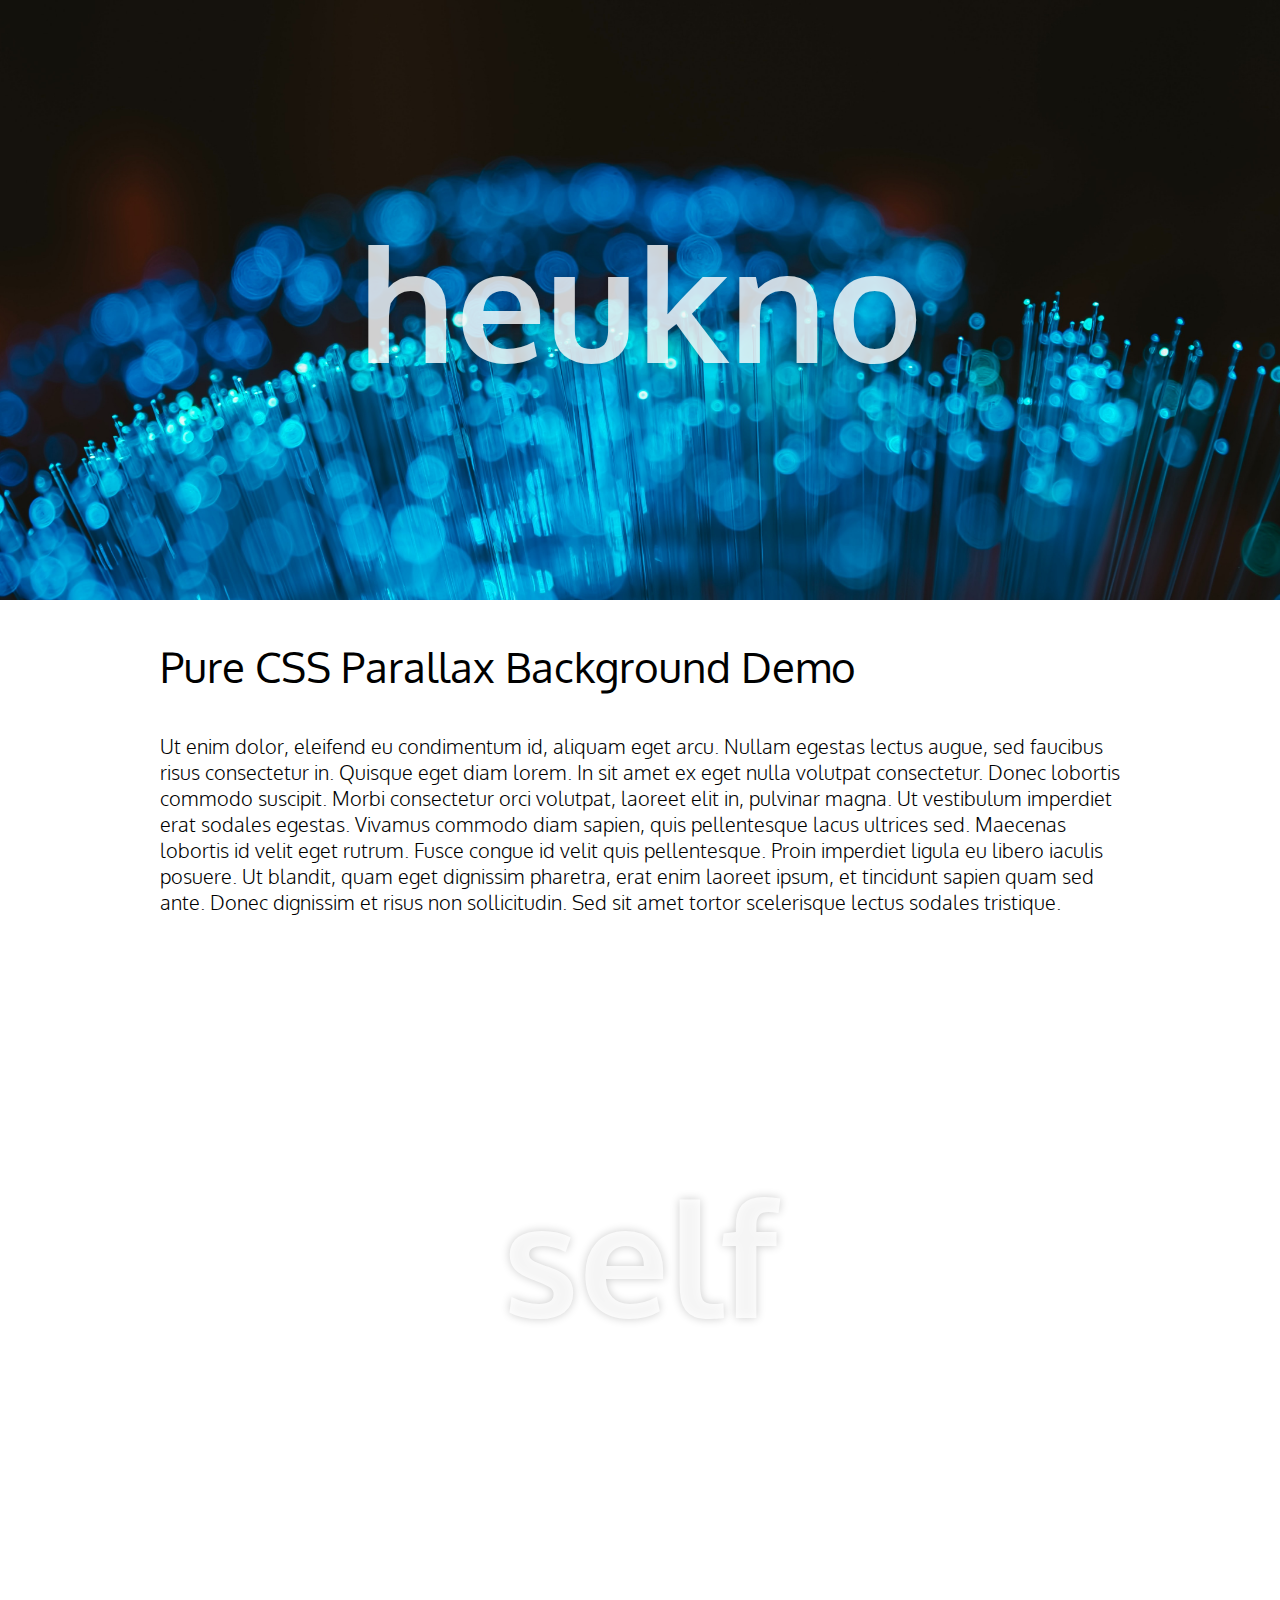
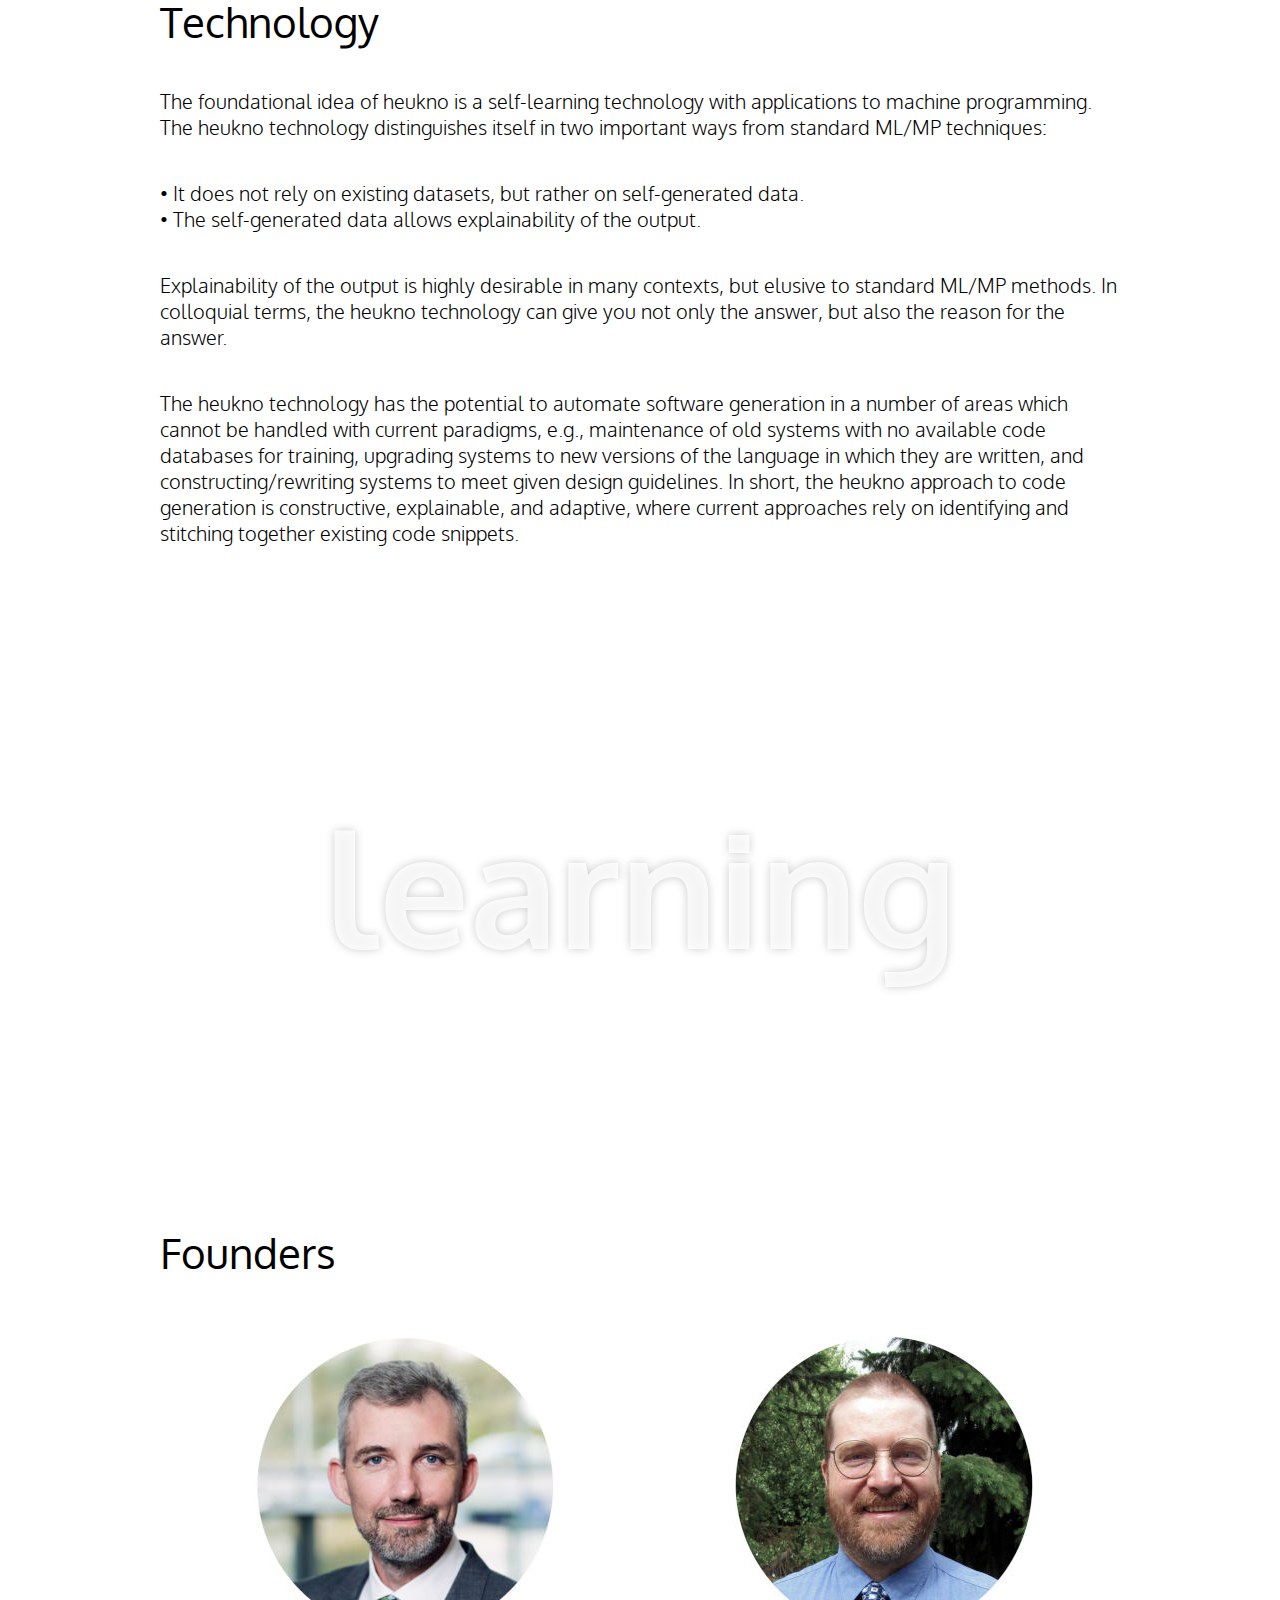
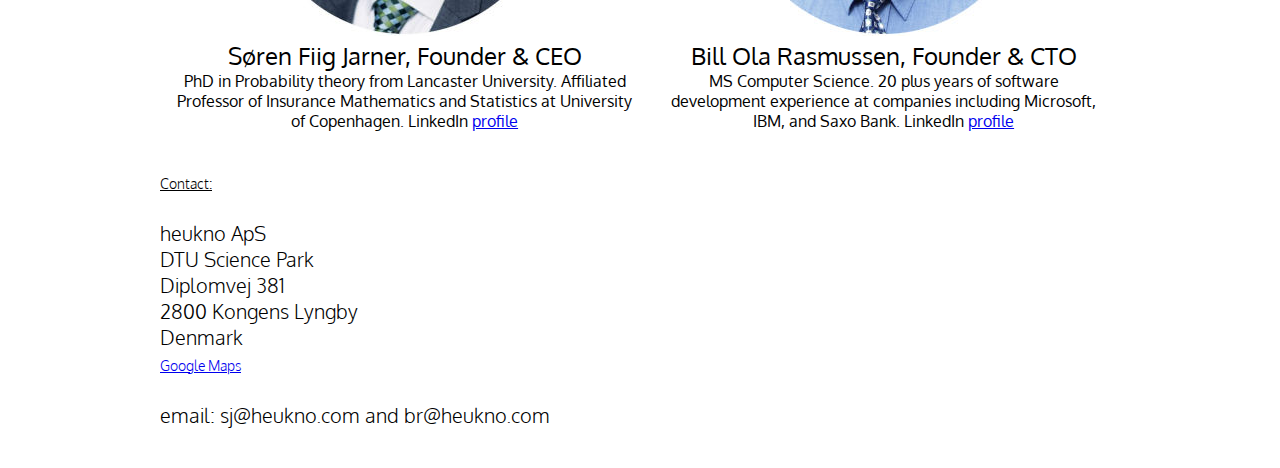
==== new/index.html @ 5764bb92 "founder profiles for sj and br" ====
<!DOCTYPE html>
<html>
<head lang="en">
    <meta charset="UTF-8">
    <title>heukno</title>
    <link href="style.css" rel="stylesheet" type="text/css">
    <link href="https://fonts.googleapis.com/css?family=Hammersmith+One" rel='stylesheet' type='text/css'>
    <link href="https://fonts.googleapis.com/css?family=Oxygen" rel='stylesheet' type='text/css'>
</head>
<body>

<section class="module parallax parallax-1">
    <div class="container">
        <h1>heukno</h1>
    </div>
</section>

<section class="module content">
    <div class="container">
        <h2>Pure CSS Parallax Background Demo</h2>
        <p>Ut enim dolor, eleifend eu condimentum id, aliquam eget arcu. Nullam egestas lectus augue, sed faucibus risus consectetur in. Quisque eget diam lorem. In sit amet ex eget nulla volutpat consectetur. Donec lobortis commodo suscipit. Morbi consectetur orci volutpat, laoreet elit in, pulvinar magna. Ut vestibulum imperdiet erat sodales egestas. Vivamus commodo diam sapien, quis pellentesque lacus ultrices sed. Maecenas lobortis id velit eget rutrum. Fusce congue id velit quis pellentesque. Proin imperdiet ligula eu libero iaculis posuere. Ut blandit, quam eget dignissim pharetra, erat enim laoreet ipsum, et tincidunt sapien quam sed ante. Donec dignissim et risus non sollicitudin. Sed sit amet tortor scelerisque lectus sodales tristique.</p>
    </div>
</section>

<section class="module parallax parallax-2">
    <div class="container">
        <h1>self</h1>
    </div>
</section>

<section class="module content">
    <div class="container">
        <h2>Technology</h2>
        <p>The foundational idea of heukno is a self-learning technology with applications to machine programming.
            The heukno technology distinguishes itself in two important ways from standard ML/MP techniques:
        </p>
        <p>&bull; It does not rely on existing datasets, but rather on self-generated data.<br>
        &bull; The self-generated data allows explainability of the output.</p>
        <p>Explainability of the output is highly desirable in many contexts, but elusive to standard ML/MP methods. In
            colloquial terms, the heukno technology can give you not only the answer, but also the reason for the answer.
        </p>
        <p>The heukno technology has the potential to automate software generation in a number of areas which cannot be handled
            with current paradigms, e.g., maintenance of old systems with no available code databases for training, upgrading
            systems to new versions of the language in which they are written, and constructing/rewriting systems to meet given
            design guidelines. In short, the heukno approach to code generation is constructive, explainable, and adaptive,
            where current approaches rely on identifying and stitching together existing code snippets.
        </p>
    </div>
</section>

<section class="module parallax parallax-3">
    <div class="container">
        <h1>learning</h1>
    </div>
</section>

<section class="module content">
    <div class="container">
        <h2>Founders</h2>
        <p>
        <table style="margin-left:auto;margin-right:auto;">
            <tr>
                <td style="padding:15px;text-align:center;">
                    <img src="img/sj_300x300.JPG" width="300" height="300" alt="Søren Fiig Jarner" ><br>
                    <span style="font-size:150%">Søren Fiig Jarner,
                    Founder & CEO</span><br>
                    PhD in Probability theory from Lancaster University. Affiliated Professor of Insurance Mathematics and Statistics at University of Copenhagen.
                    LinkedIn <a href="https://www.linkedin.com/in/soren-fiig-jarner/">profile</a>
                </td>
                <td style="padding:15px;text-align:center;">
                    <img src="img/br_300x300.JPG" width="300" height="300" alt="Bill Ola Rasmussen" ><br>
                    <span style="font-size:150%">Bill Ola Rasmussen,
                    Founder & CTO</span><br>
                    MS Computer Science. 20 plus years of software development experience at companies including Microsoft, IBM, and Saxo Bank.
                    LinkedIn <a href="https://www.linkedin.com/in/billra/">profile</a>
                </td>
            </tr>
        </table>
        </p>
    </div>
    <div class="container">
        <br>
        <p>
            <small style="font-size:70%"><u>Contact:</u></small><br><br>
            heukno ApS<br>
            DTU Science Park<br>
            Diplomvej 381<br>
            2800 Kongens Lyngby<br>
            Denmark<br>
            <a style="font-size:70%" href="https://goo.gl/maps/VMZJfCxHjvkPGmKR7">Google Maps</a><br><br>
            email: <code>sj@heukno.com</code> and <code>br@heukno.com</code>
        </p>
    </div>
</section>
</body>
</html>
---- new/style.css ----
html,
body,
div,
span,
applet,
object,
iframe,
h1,
h2,
h3,
h4,
h5,
h6,
p,
blockquote,
pre,
a,
abbr,
acronym,
address,
big,
cite,
code,
del,
dfn,
em,
img,
ins,
kbd,
q,
s,
samp,
small,
strike,
strong,
sub,
sup,
tt,
var,
b,
u,
i,
center,
dl,
dt,
dd,
ol,
ul,
li,
fieldset,
form,
label,
legend,
table,
caption,
tbody,
tfoot,
thead,
tr,
th,
td,
article,
aside,
canvas,
details,
embed,
figure,
figcaption,
footer,
header,
hgroup,
menu,
nav,
output,
ruby,
section,
summary,
time,
mark,
audio,
video {
  margin: 0;
  padding: 0;
  border: 0;
  font-size: 100%;
  font: inherit;
  vertical-align: baseline;
  font-family: 'Oxygen', sans-serif;
}

.container {
  max-width: 960px;
  margin: 0 auto;
}

section.module:last-child { margin-bottom: 0; }

section.module h2 {
  margin-bottom: 40px;
  font-size: 30px;
}

section.module p {
  margin-bottom: 40px;
  font-size: 16px;
  font-weight: 300;
}

section.module p:last-child { margin-bottom: 0; }

section.module.content { padding: 40px 0; }

section.module.parallax {
  height: 600px;
  background-position: 50% 50%;
  background-repeat: no-repeat;
  background-attachment: fixed;
  background-size: cover;
}

section.module.parallax h1 {
  color: rgba(255, 255, 255, 0.8);
  font-size: 48px;
  line-height: 600px;
  font-weight: 700;
  text-align: center;
  /* text-transform: uppercase; */
  text-shadow: 0 0 10px rgba(0, 0, 0, 0.2);
}

section.module.parallax-1 { background-image: url("./img/sander-weeteling-KABfjuSOx74-unsplash.jpg"); }
section.module.parallax-2 { background-image: url("./img/jan-huber-3Btf2cTAGKs-unsplash.jpg"); }
section.module.parallax-3 { background-image: url("./img/hreavv-bJlcz7DONyk-unsplash.jpg"); }

@media all and (min-width: 600px) {
section.module h2 { font-size: 42px; }
section.module p { font-size: 20px; }
section.module.parallax h1 { font-size: 96px; }
}

@media all and (min-width: 960px) {
section.module.parallax h1 { font-size: 160px; }
}

body { margin-top: 0; }
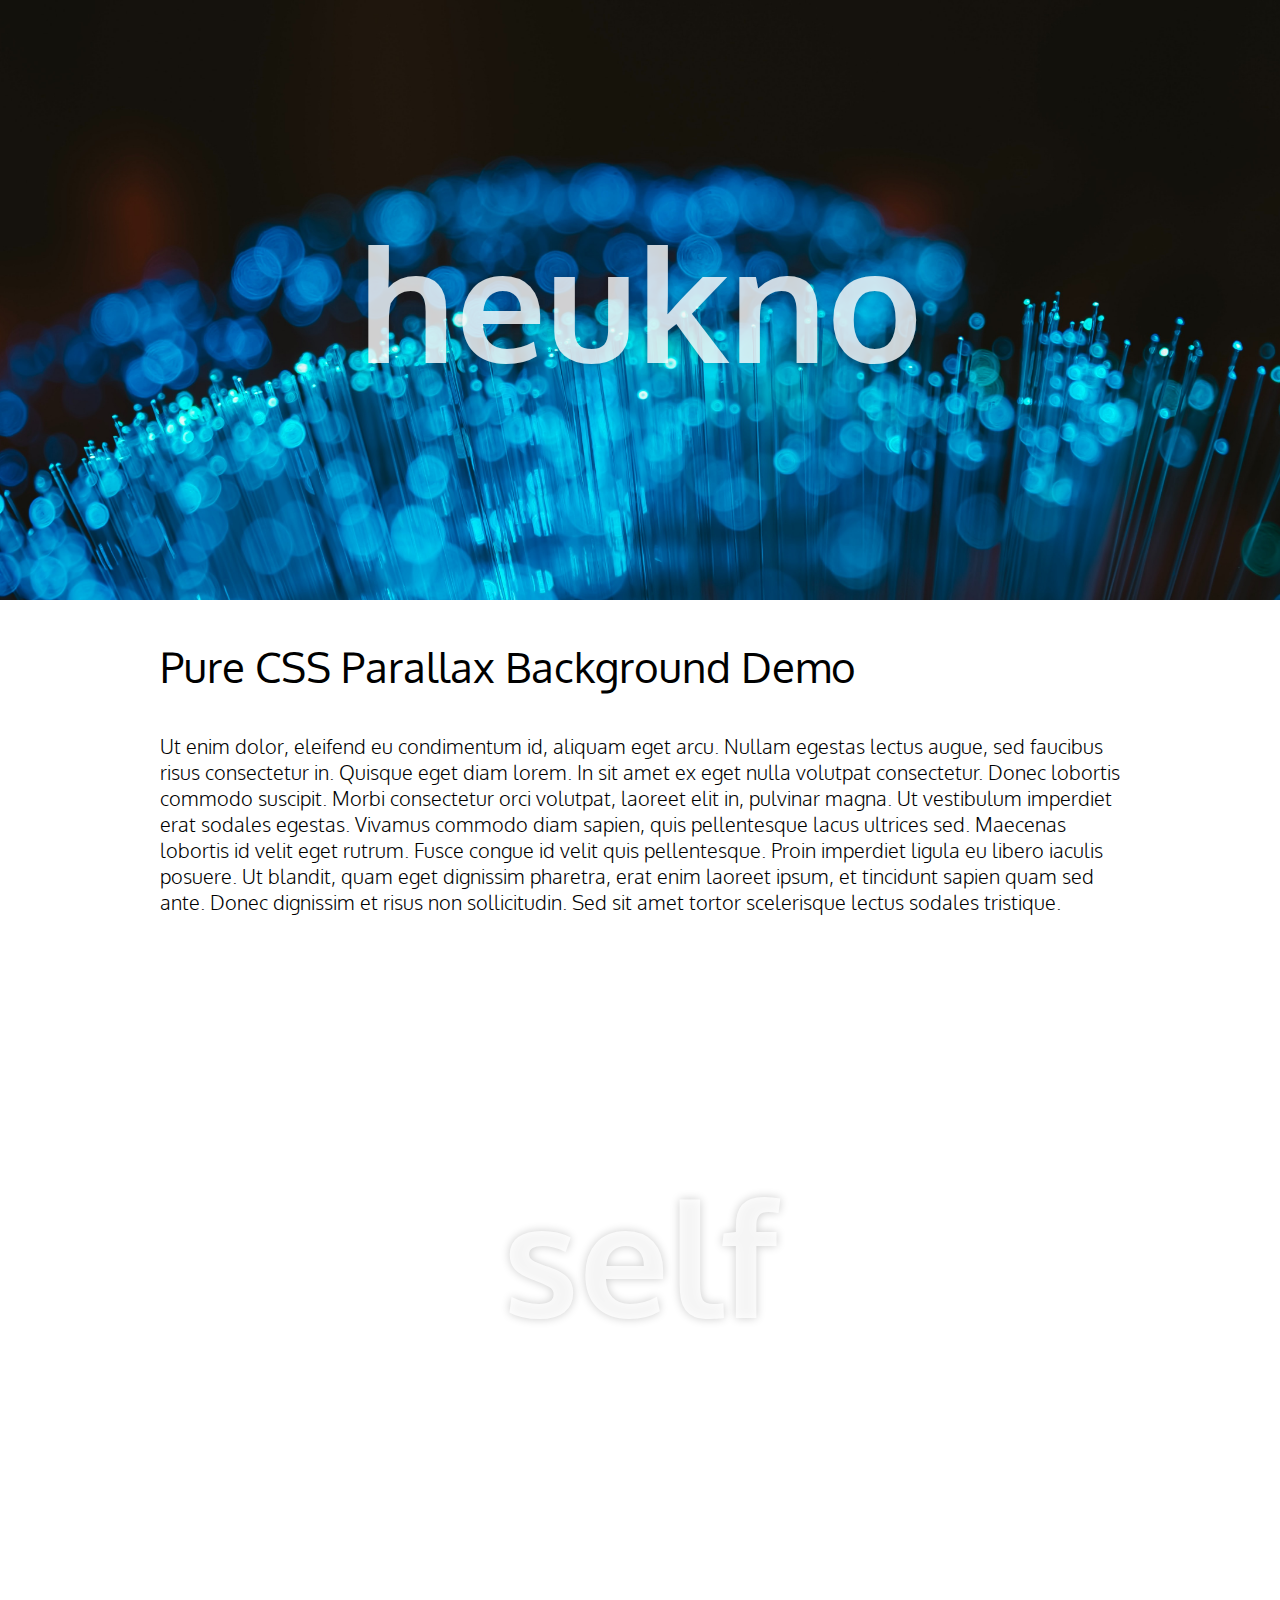
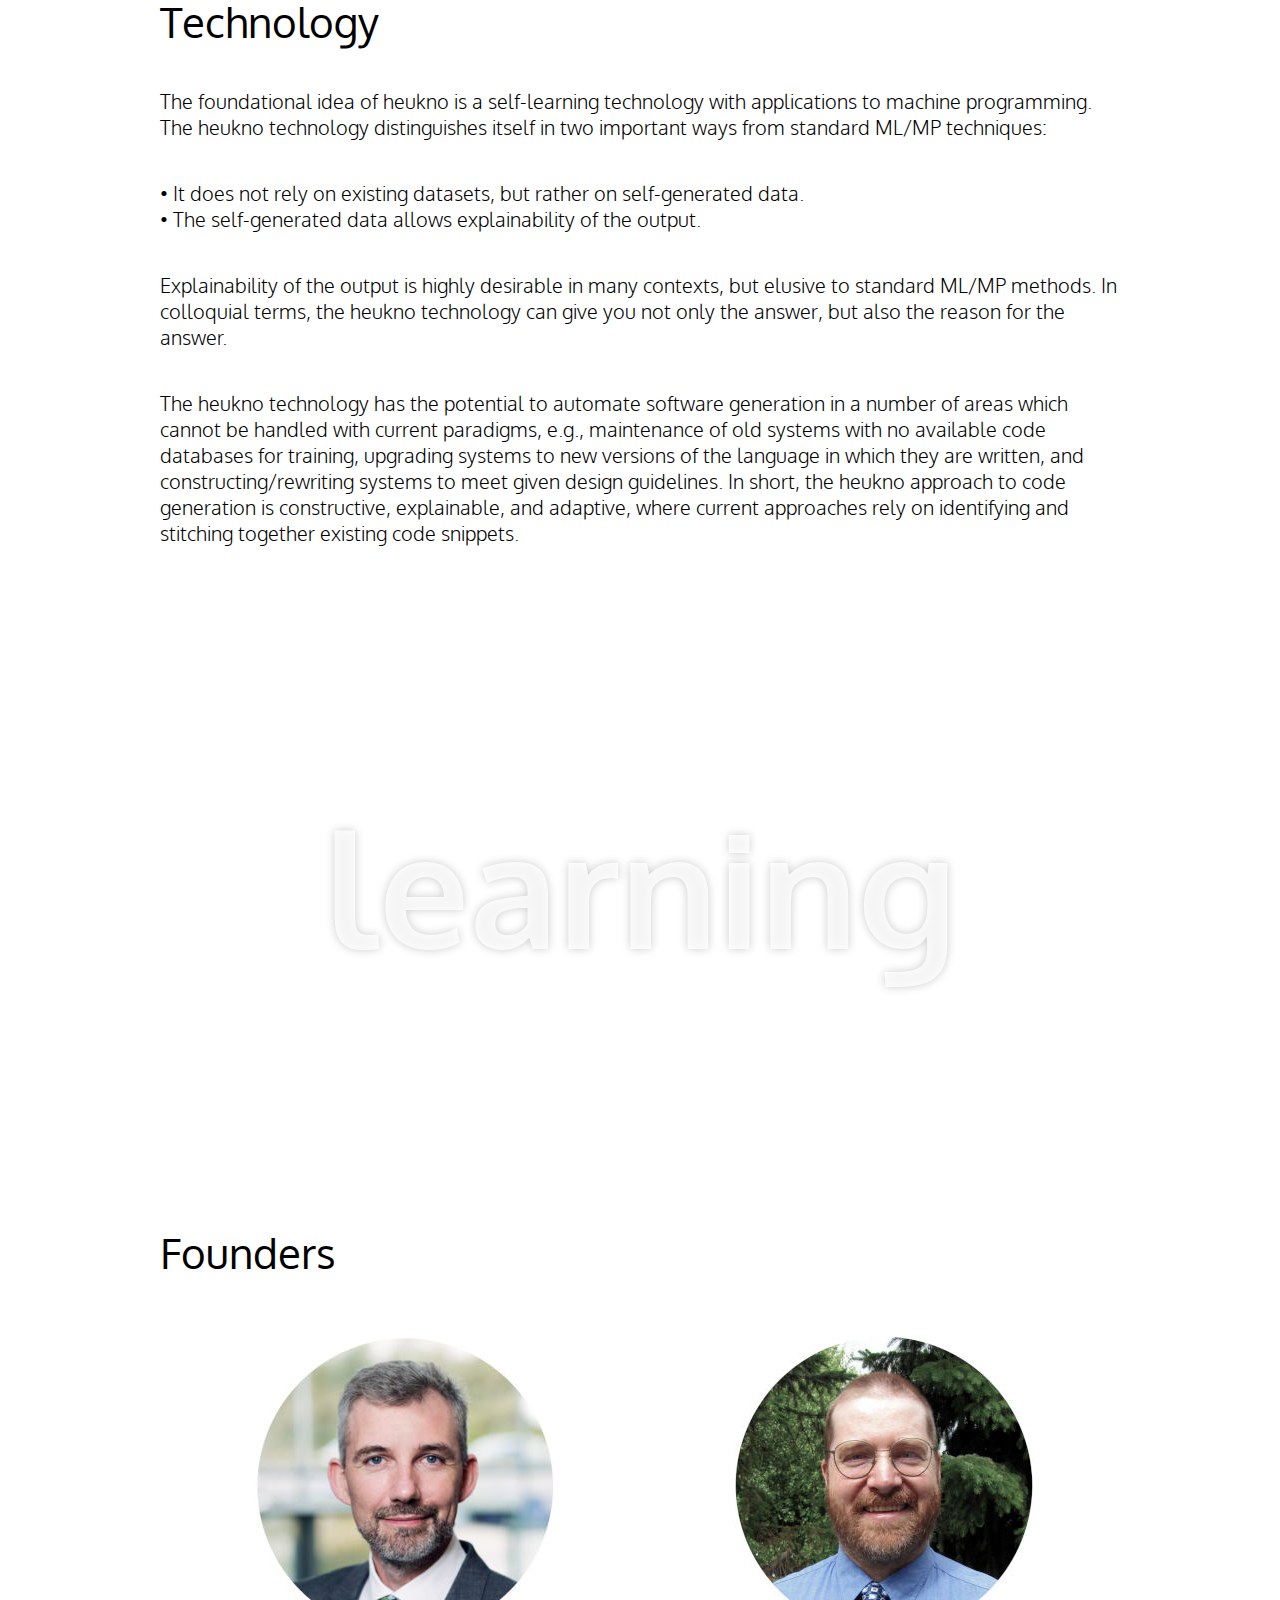
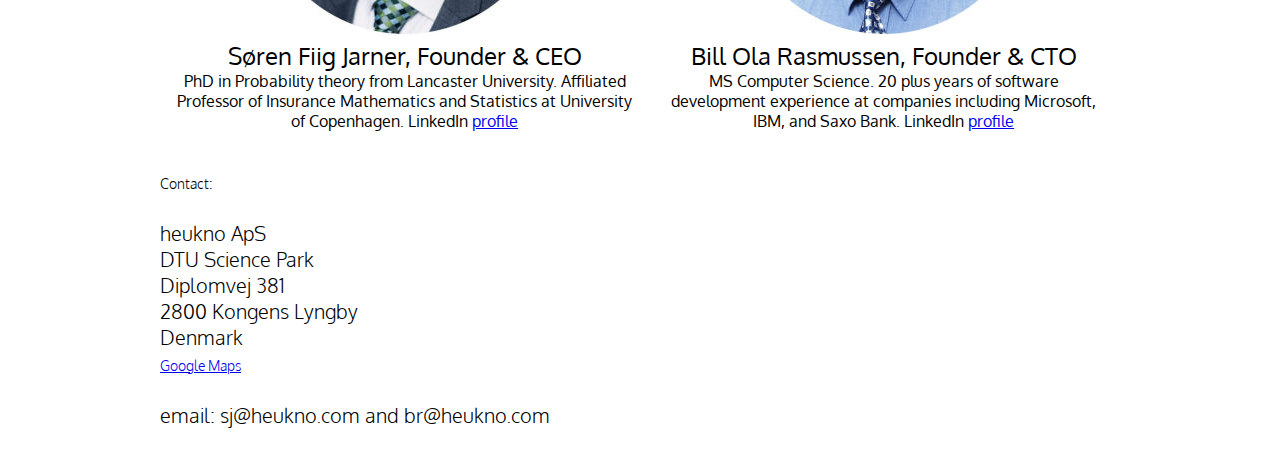
==== commit b26fd440: "remove misleading underline" ====
--- a/new/index.html
+++ b/new/index.html
@@ -81,7 +81,7 @@
     <div class="container">
         <br>
         <p>
-            <small style="font-size:70%"><u>Contact:</u></small><br><br>
+            <small style="font-size:70%">Contact:</small><br><br>
             heukno ApS<br>
             DTU Science Park<br>
             Diplomvej 381<br>
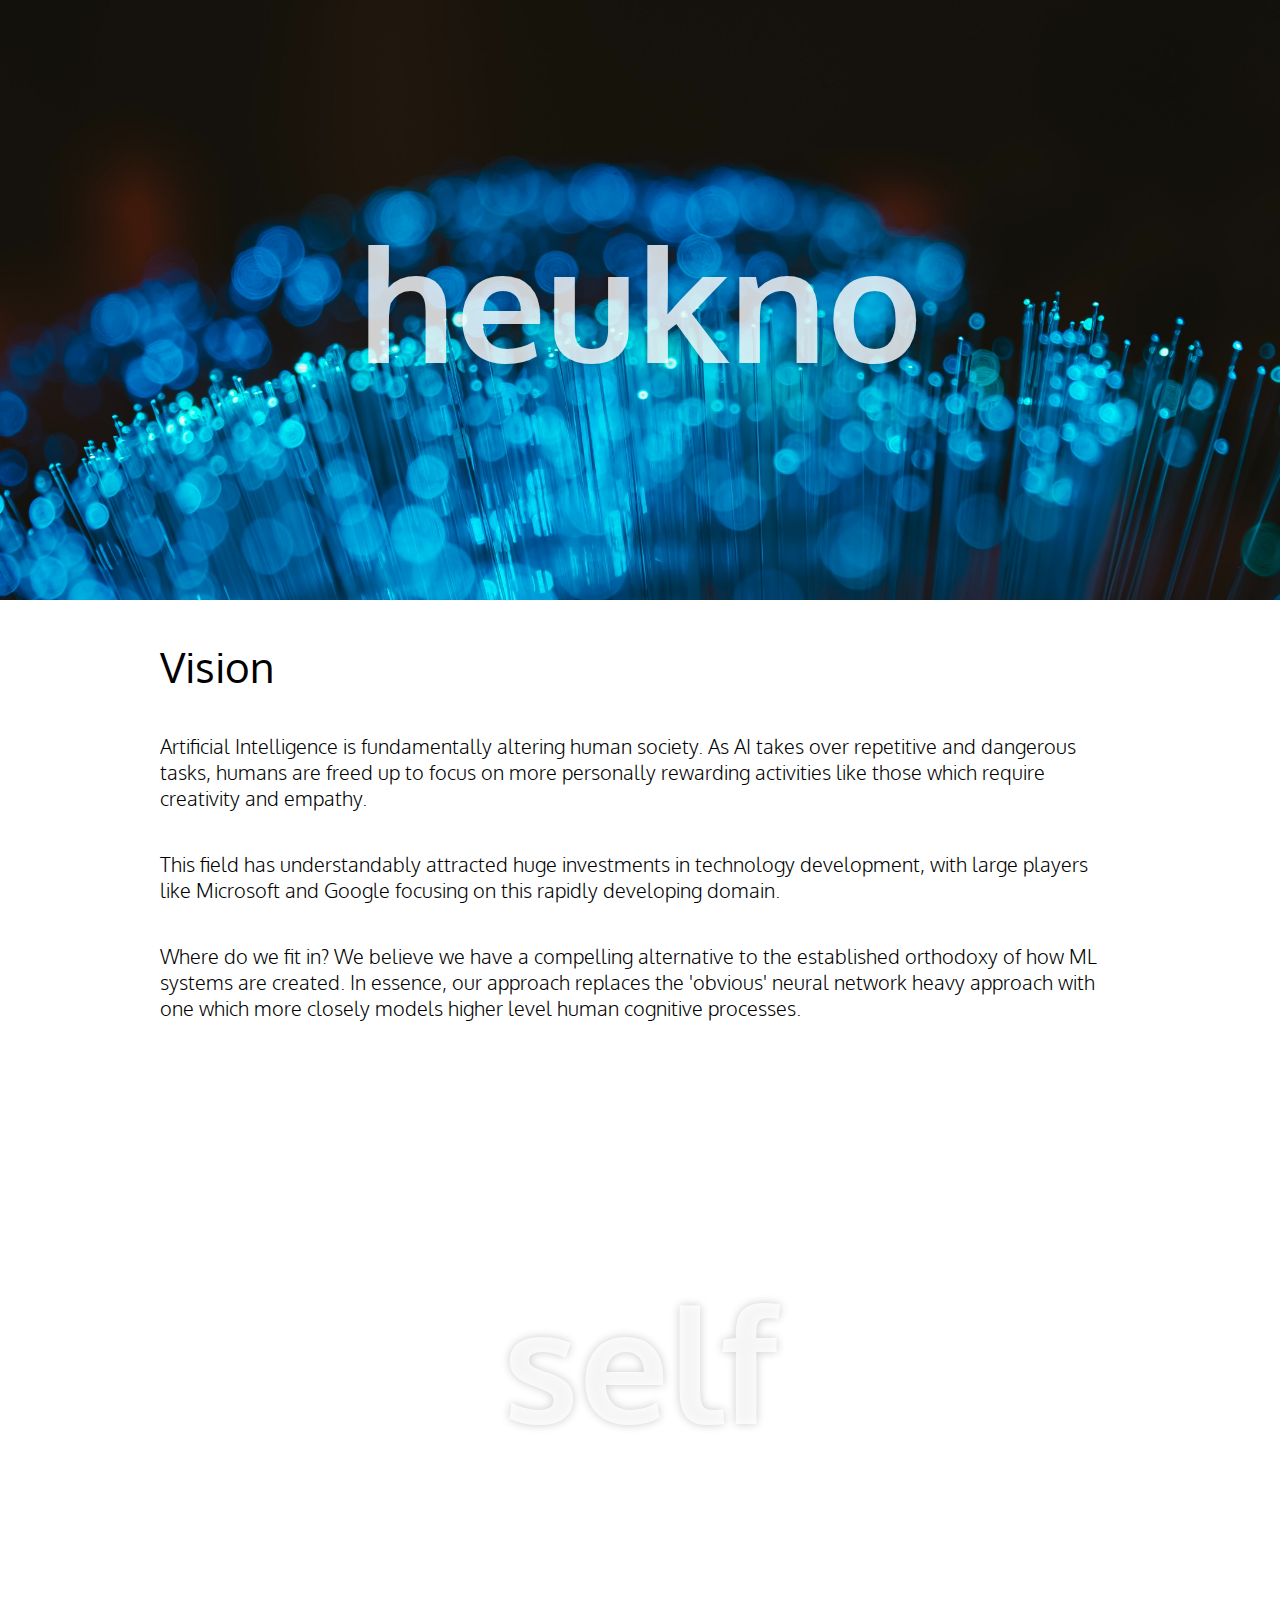
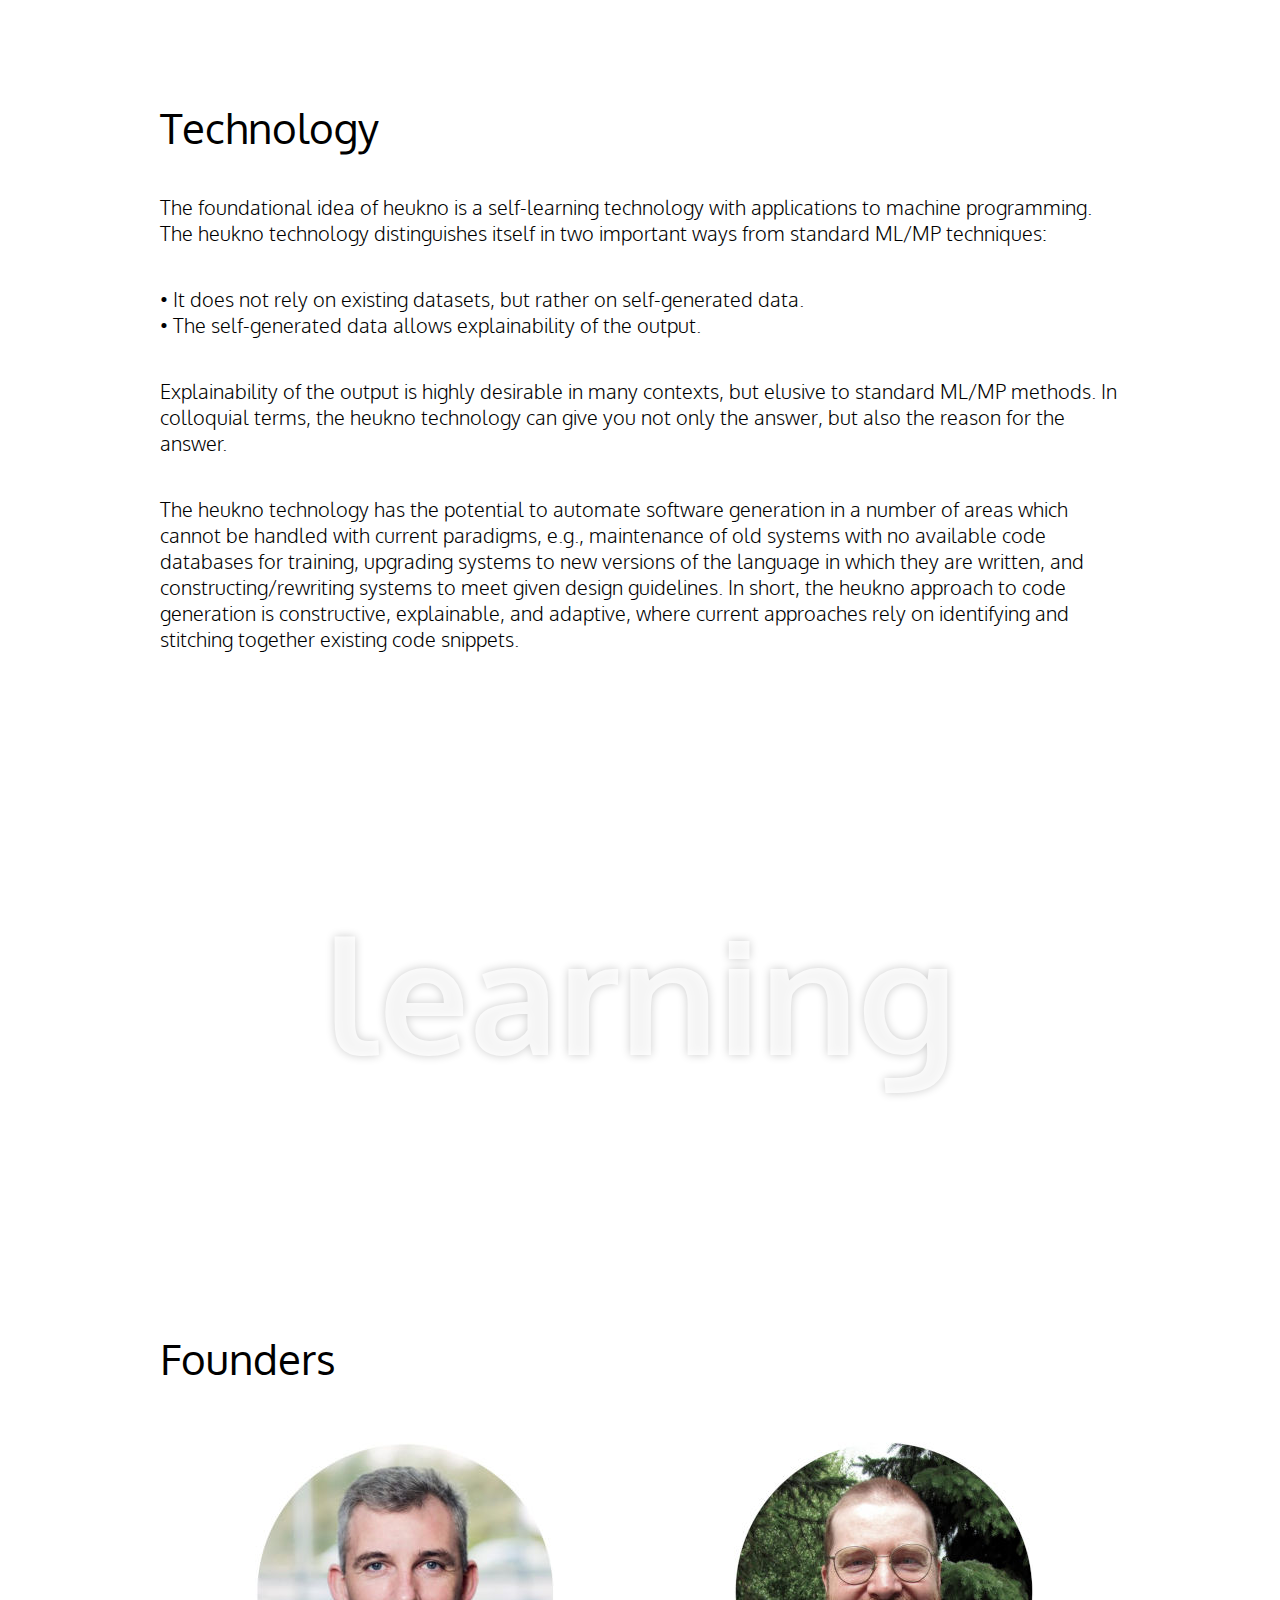
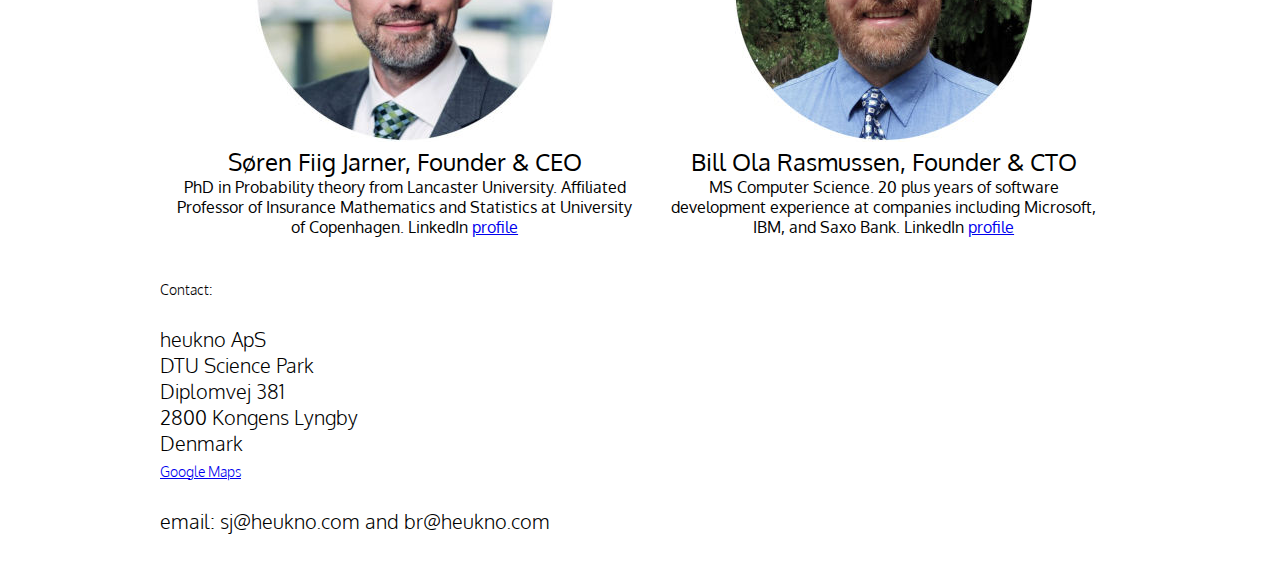
==== commit 9b3c7e7e: "vision text" ====
--- a/new/index.html
+++ b/new/index.html
@@ -17,8 +17,19 @@
 
 <section class="module content">
     <div class="container">
-        <h2>Pure CSS Parallax Background Demo</h2>
-        <p>Ut enim dolor, eleifend eu condimentum id, aliquam eget arcu. Nullam egestas lectus augue, sed faucibus risus consectetur in. Quisque eget diam lorem. In sit amet ex eget nulla volutpat consectetur. Donec lobortis commodo suscipit. Morbi consectetur orci volutpat, laoreet elit in, pulvinar magna. Ut vestibulum imperdiet erat sodales egestas. Vivamus commodo diam sapien, quis pellentesque lacus ultrices sed. Maecenas lobortis id velit eget rutrum. Fusce congue id velit quis pellentesque. Proin imperdiet ligula eu libero iaculis posuere. Ut blandit, quam eget dignissim pharetra, erat enim laoreet ipsum, et tincidunt sapien quam sed ante. Donec dignissim et risus non sollicitudin. Sed sit amet tortor scelerisque lectus sodales tristique.</p>
+        <h2>Vision</h2>
+        <p>Artificial Intelligence is fundamentally altering human society. As AI takes over repetitive and dangerous
+            tasks,
+            humans are freed up to focus on more personally rewarding activities like those which require creativity and
+            empathy.
+        </p>
+        <p>This field has understandably attracted huge investments in technology development, with large players like
+            Microsoft and Google focusing on this rapidly developing domain.
+        </p>
+        <p> Where do we fit in? We believe we have a compelling alternative to the established orthodoxy of how ML systems are
+            created. In essence, our approach replaces the 'obvious' neural network heavy approach with one which more closely
+            models higher level human cognitive processes.
+        </p>
     </div>
 </section>
 
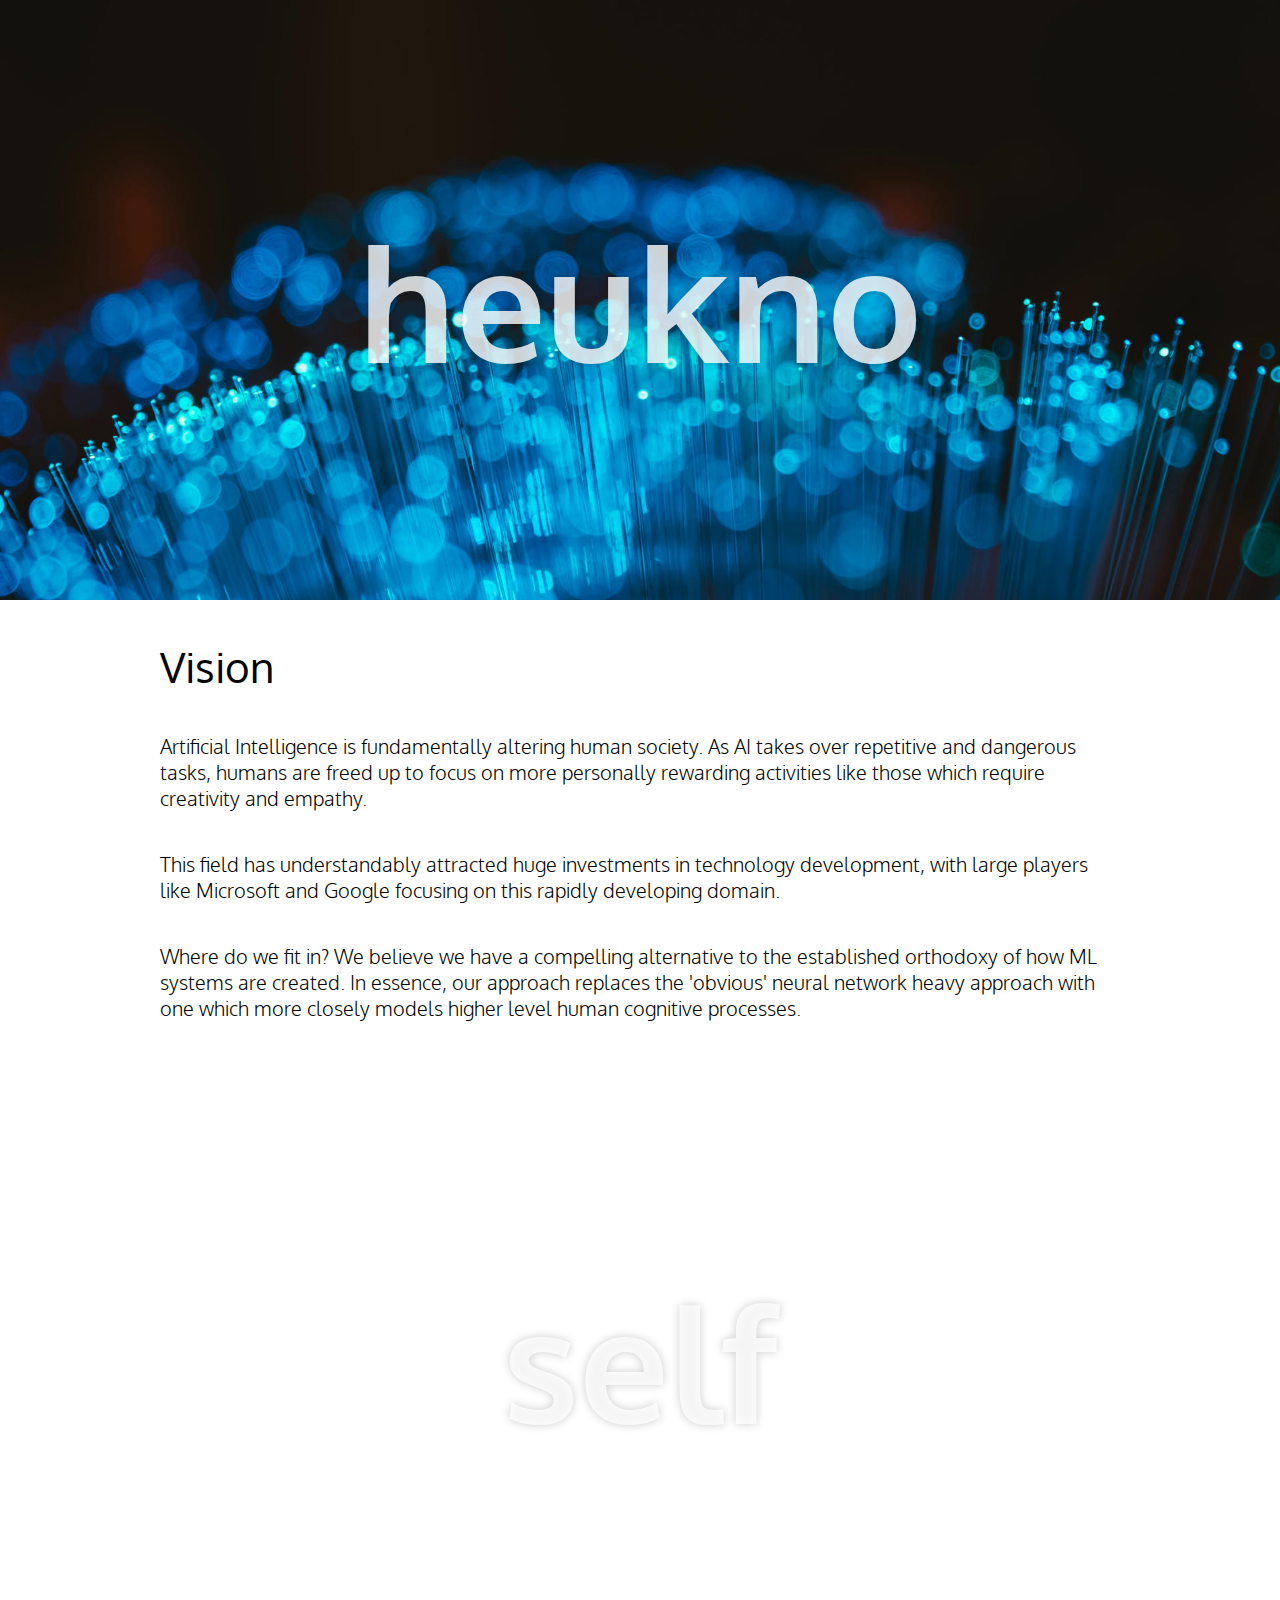
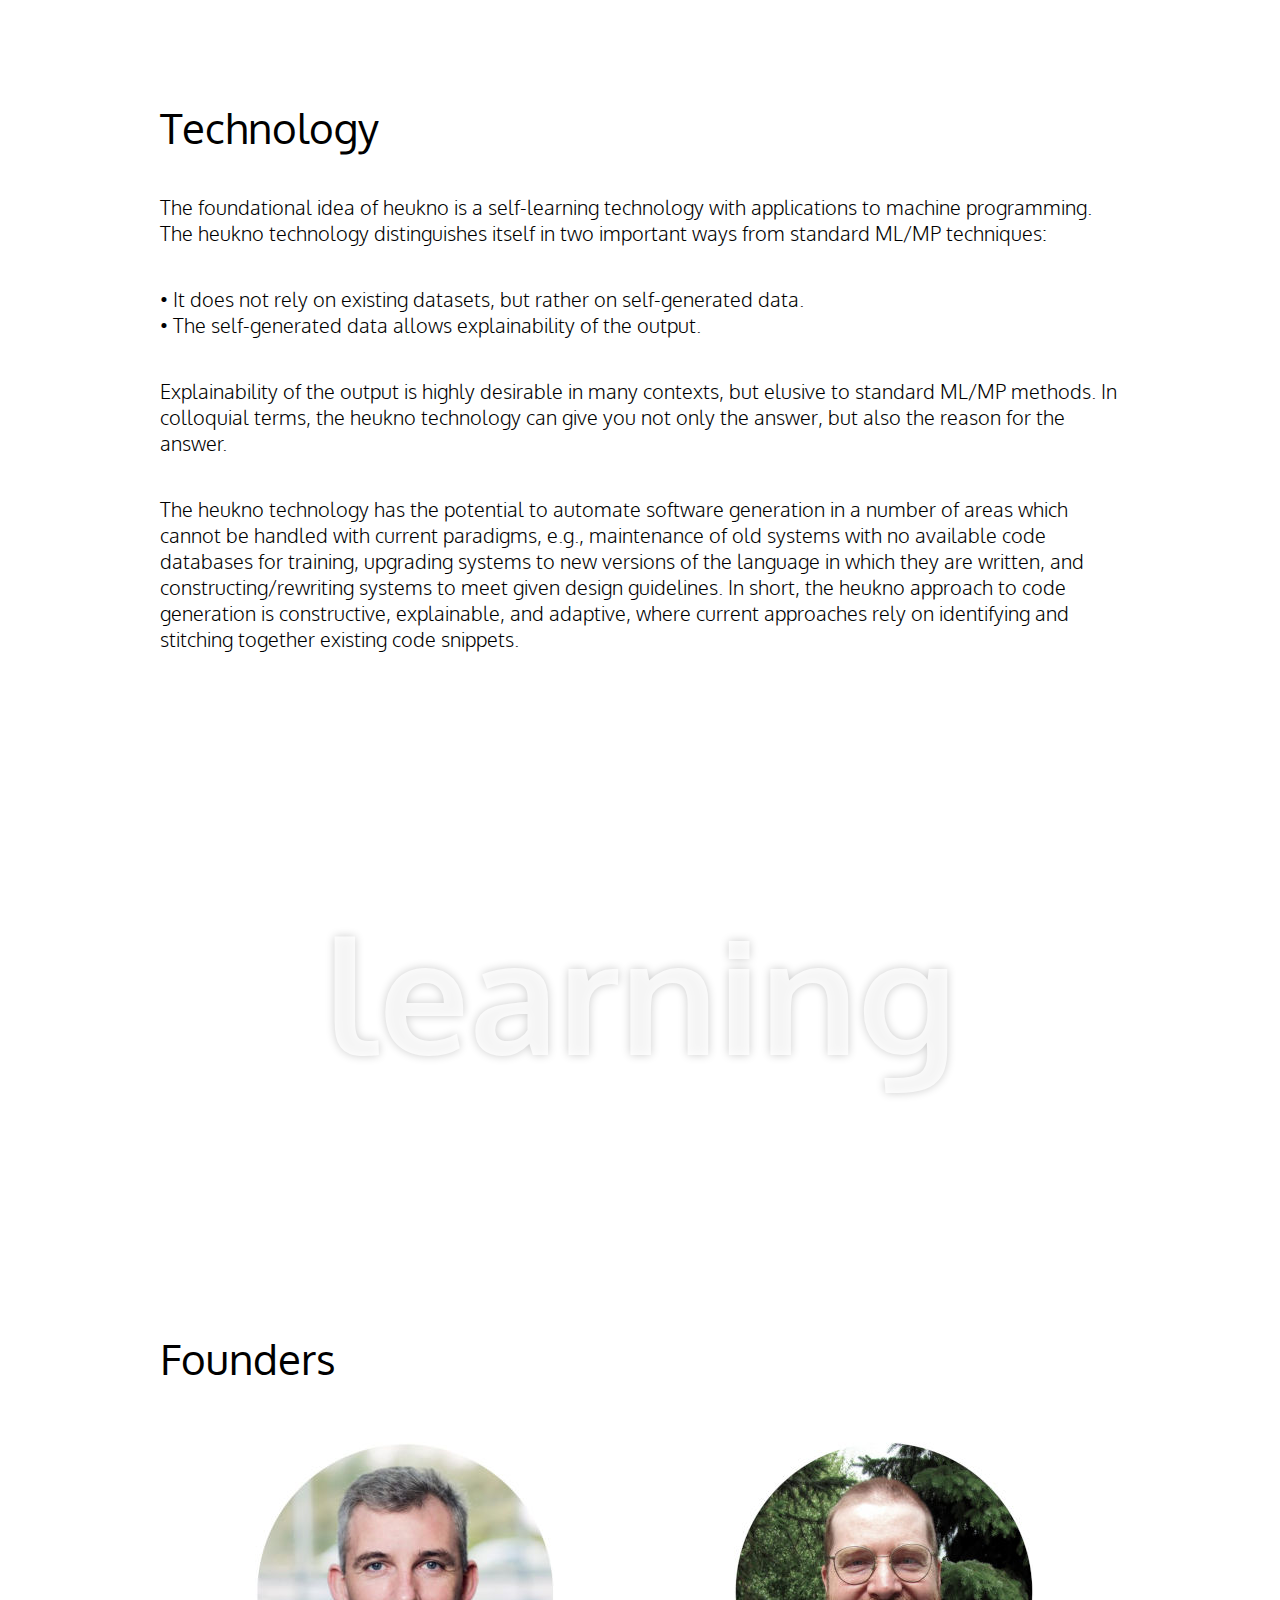
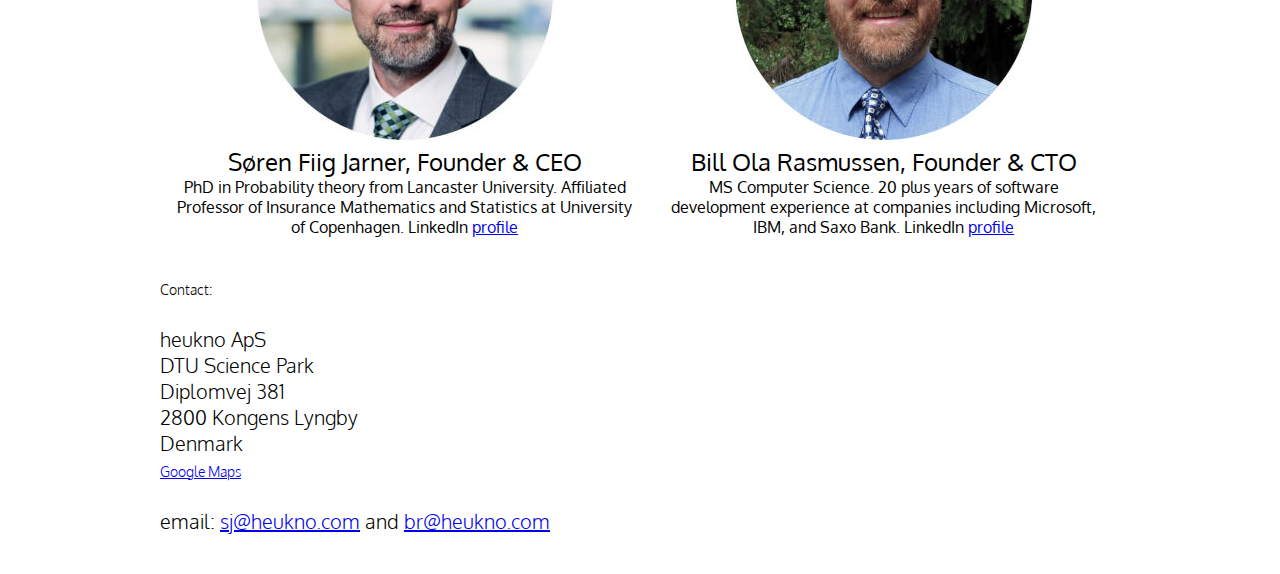
==== commit 053809e9: "mailto links" ====
--- a/new/index.html
+++ b/new/index.html
@@ -99,7 +99,7 @@
             2800 Kongens Lyngby<br>
             Denmark<br>
             <a style="font-size:70%" href="https://goo.gl/maps/VMZJfCxHjvkPGmKR7">Google Maps</a><br><br>
-            email: <code>sj@heukno.com</code> and <code>br@heukno.com</code>
+            email: <a href="mailto:sj@heukno.com">sj@heukno.com</a> and <a href="mailto:br@heukno.com">br@heukno.com</a>
         </p>
     </div>
 </section>
--- a/new/style.css
+++ b/new/style.css
@@ -129,9 +129,9 @@
   text-shadow: 0 0 10px rgba(0, 0, 0, 0.2);
 }
 
-section.module.parallax-1 { background-image: url("./img/sander-weeteling-KABfjuSOx74-unsplash.jpg"); }
-section.module.parallax-2 { background-image: url("./img/jan-huber-3Btf2cTAGKs-unsplash.jpg"); }
-section.module.parallax-3 { background-image: url("./img/hreavv-bJlcz7DONyk-unsplash.jpg"); }
+section.module.parallax-1 { background-image: url("./img/sander_2000.jpg"); }
+section.module.parallax-2 { background-image: url("./img/jan_2000.jpg"); }
+section.module.parallax-3 { background-image: url("./img/hreavv_2000.jpg"); }
 
 @media all and (min-width: 600px) {
 section.module h2 { font-size: 42px; }
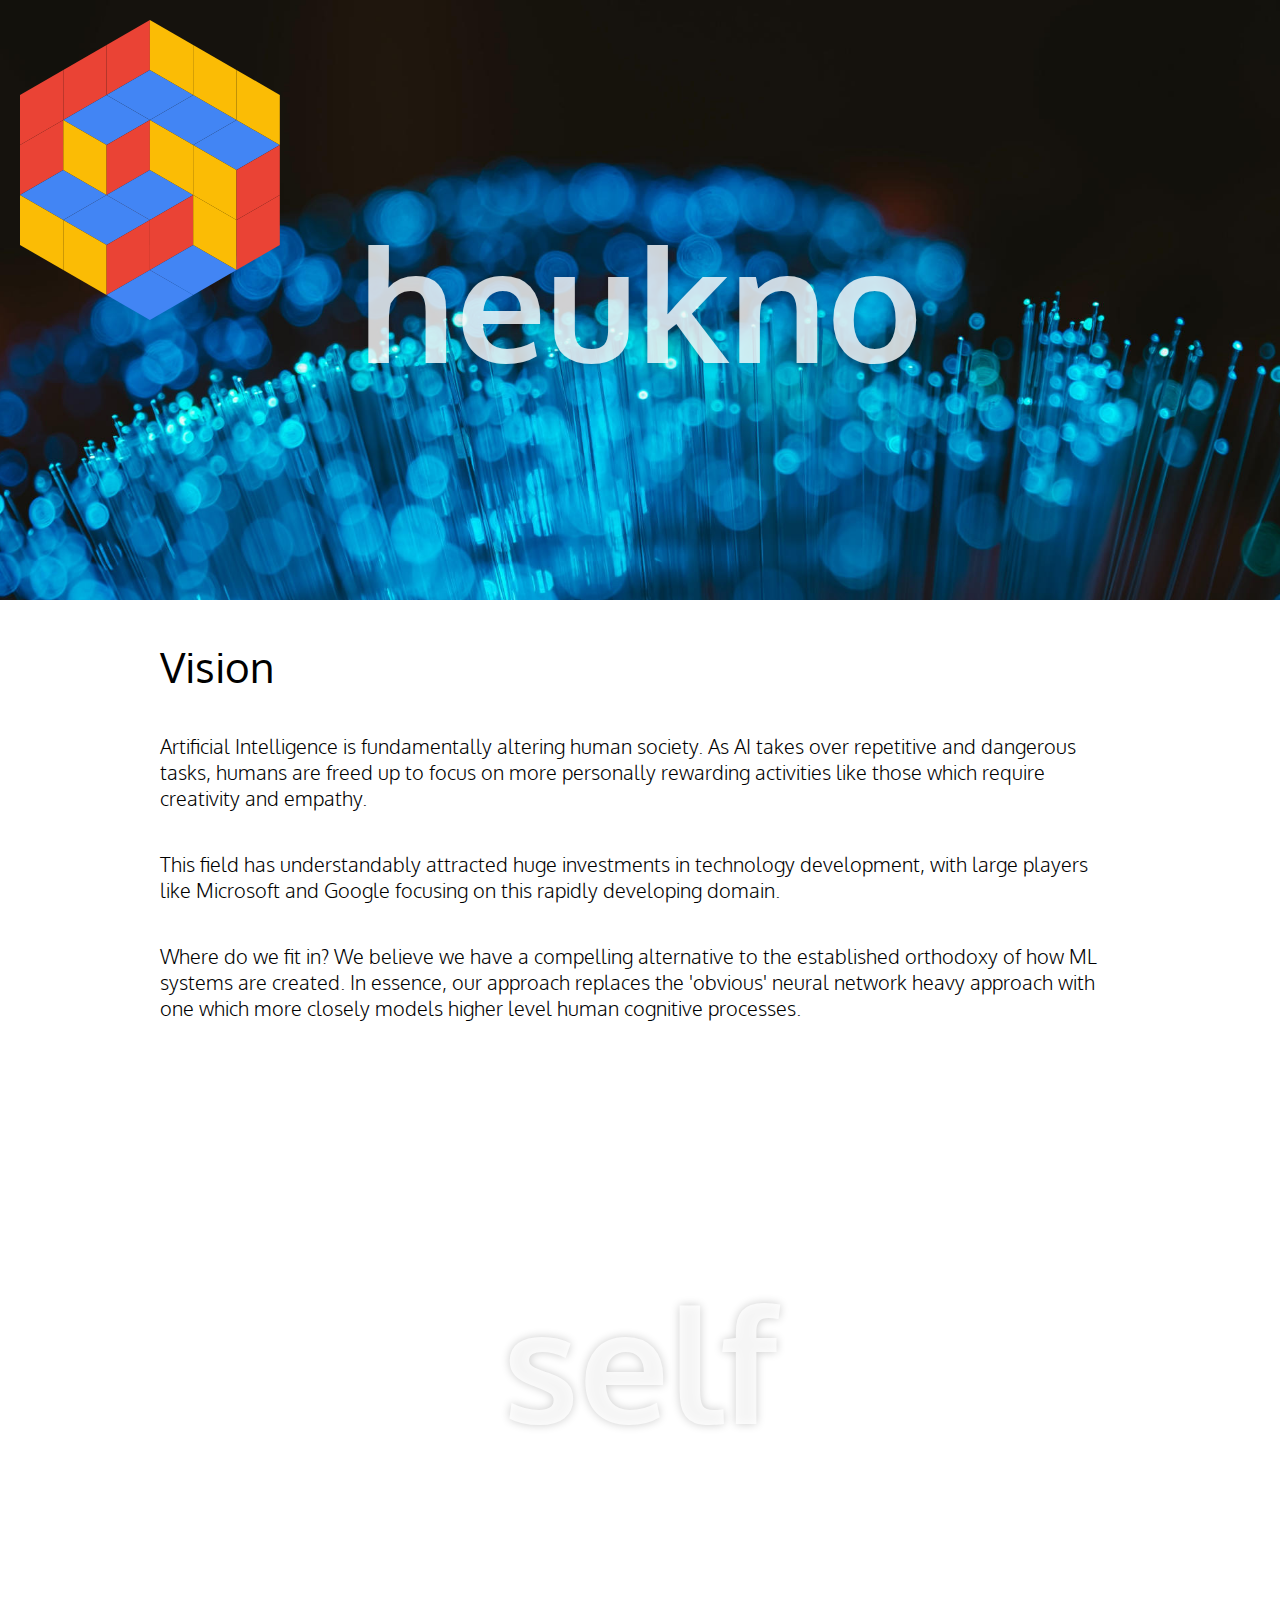
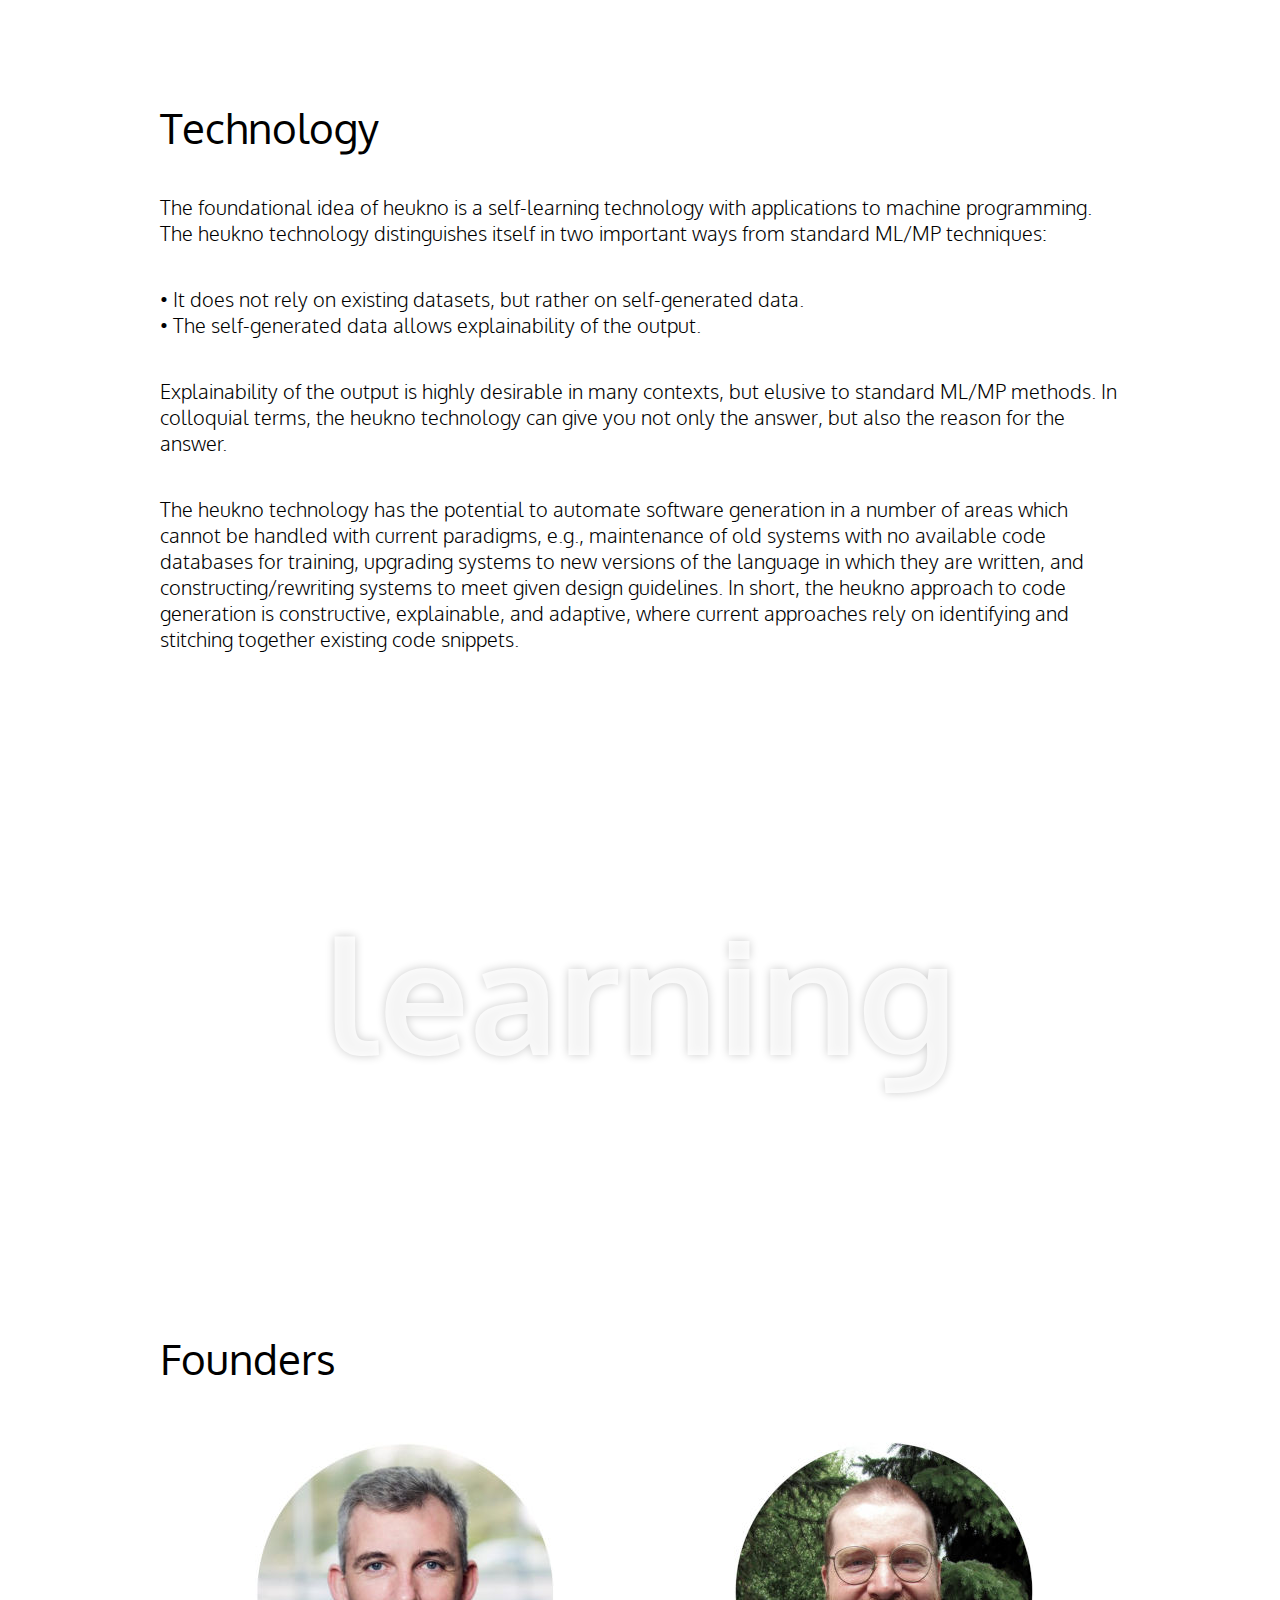
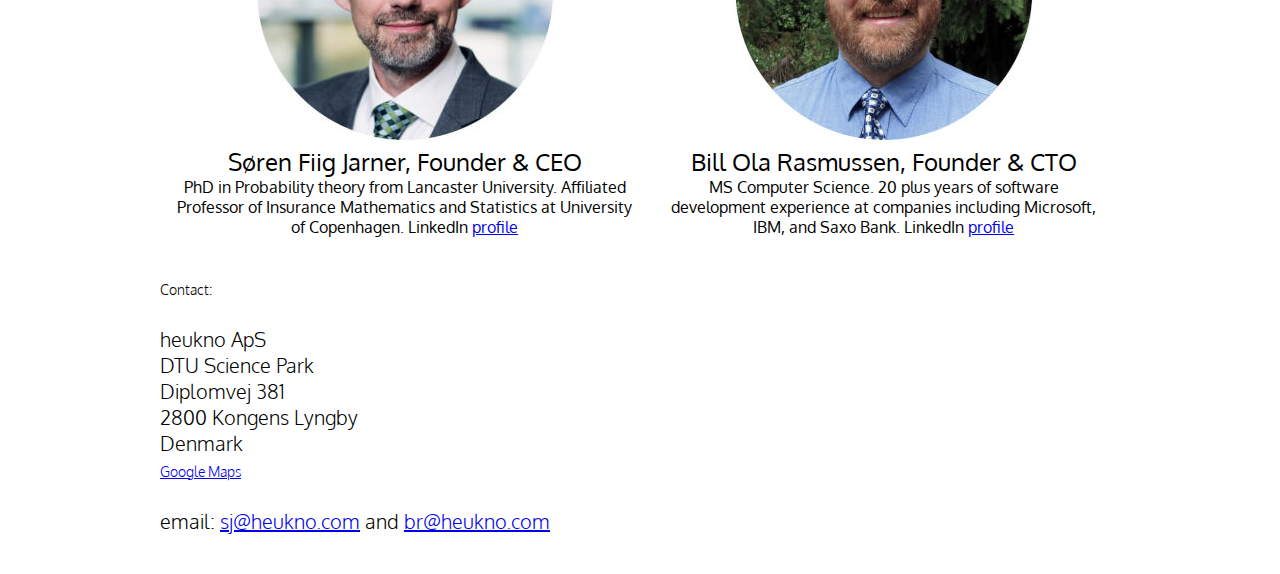
==== commit bec72248: "add heukno icon, needs re-use instead of copy" ====
--- a/new/index.html
+++ b/new/index.html
@@ -3,6 +3,7 @@
 <head lang="en">
     <meta charset="UTF-8">
     <title>heukno</title>
+    <link rel="icon" href="heuknoicon.svg">
     <link href="style.css" rel="stylesheet" type="text/css">
     <link href="https://fonts.googleapis.com/css?family=Hammersmith+One" rel='stylesheet' type='text/css'>
     <link href="https://fonts.googleapis.com/css?family=Oxygen" rel='stylesheet' type='text/css'>
--- a/new/style.css
+++ b/new/style.css
@@ -129,7 +129,7 @@
   text-shadow: 0 0 10px rgba(0, 0, 0, 0.2);
 }
 
-section.module.parallax-1 { background-image: url("./img/sander_2000.jpg"); }
+section.module.parallax-1 { background-image: url("./heuknologo.svg"), url("./img/sander_2000.jpg"); }
 section.module.parallax-2 { background-image: url("./img/jan_2000.jpg"); }
 section.module.parallax-3 { background-image: url("./img/hreavv_2000.jpg"); }
 
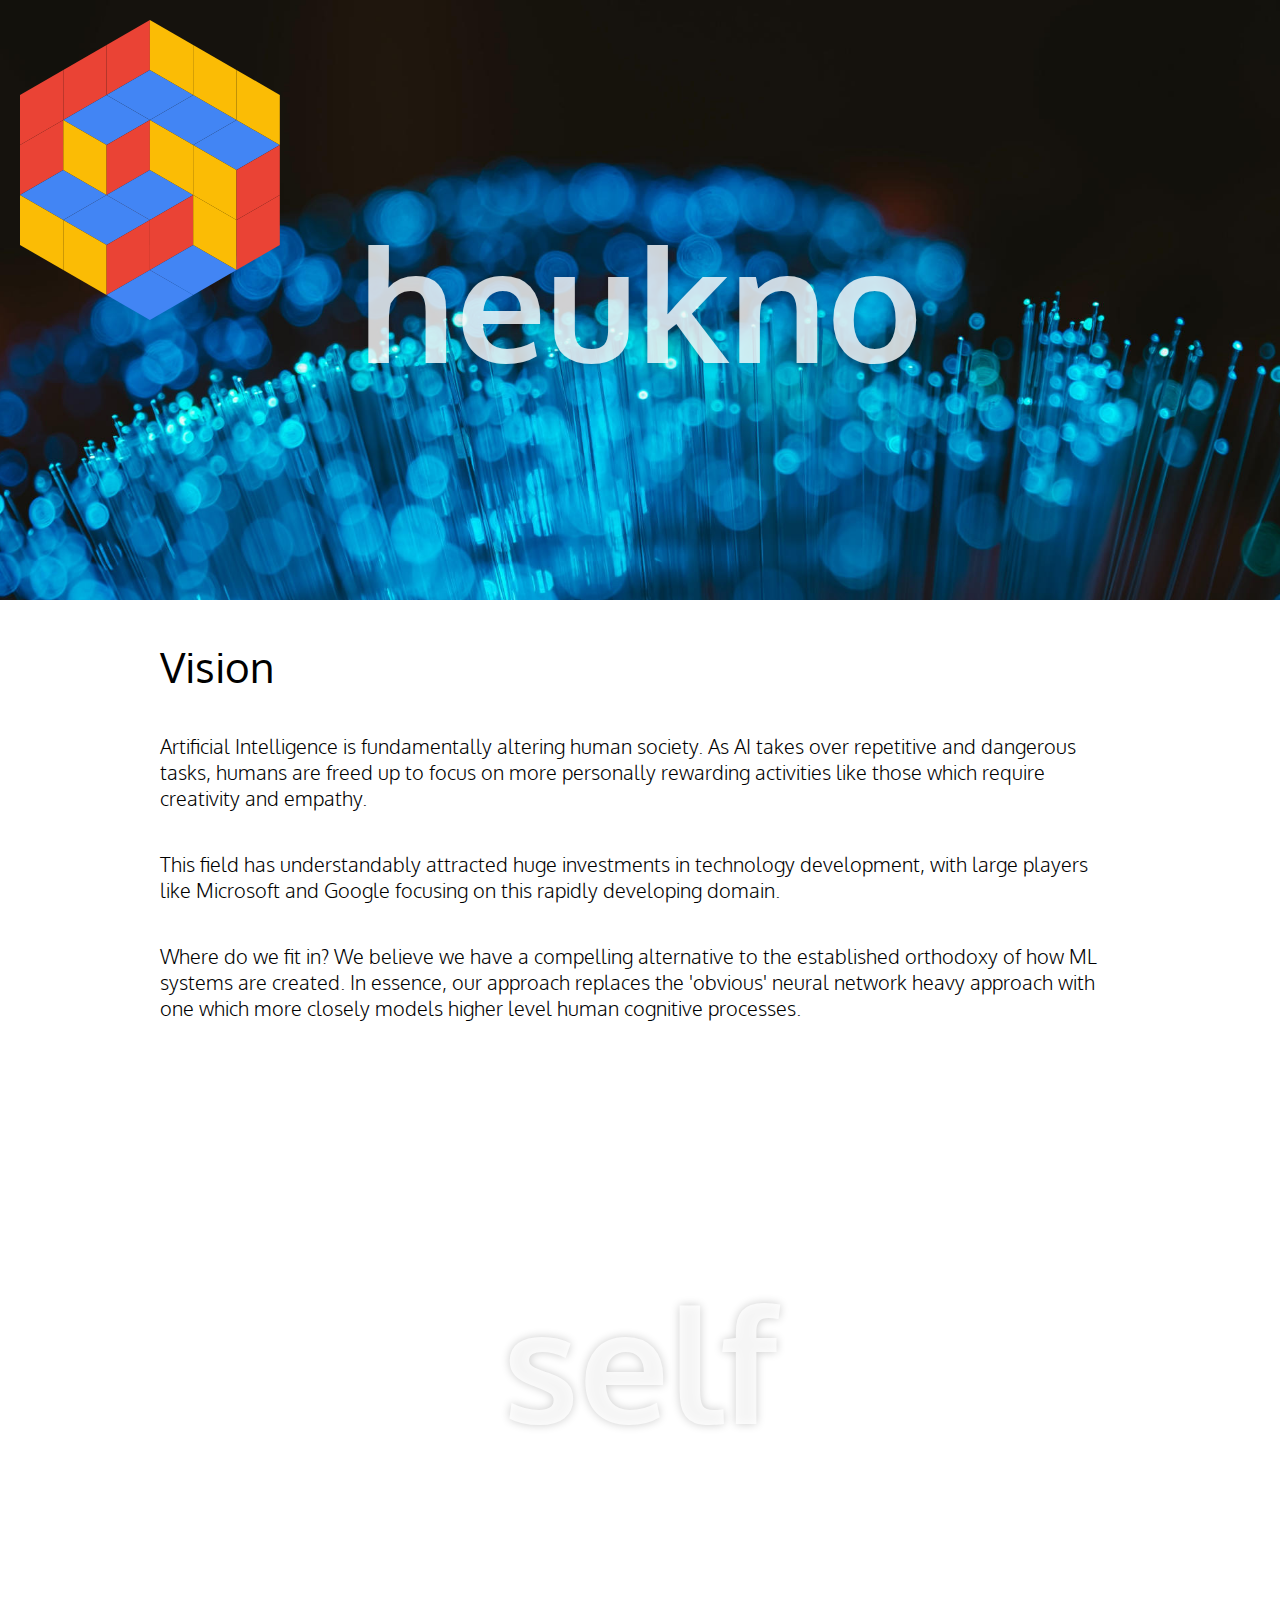
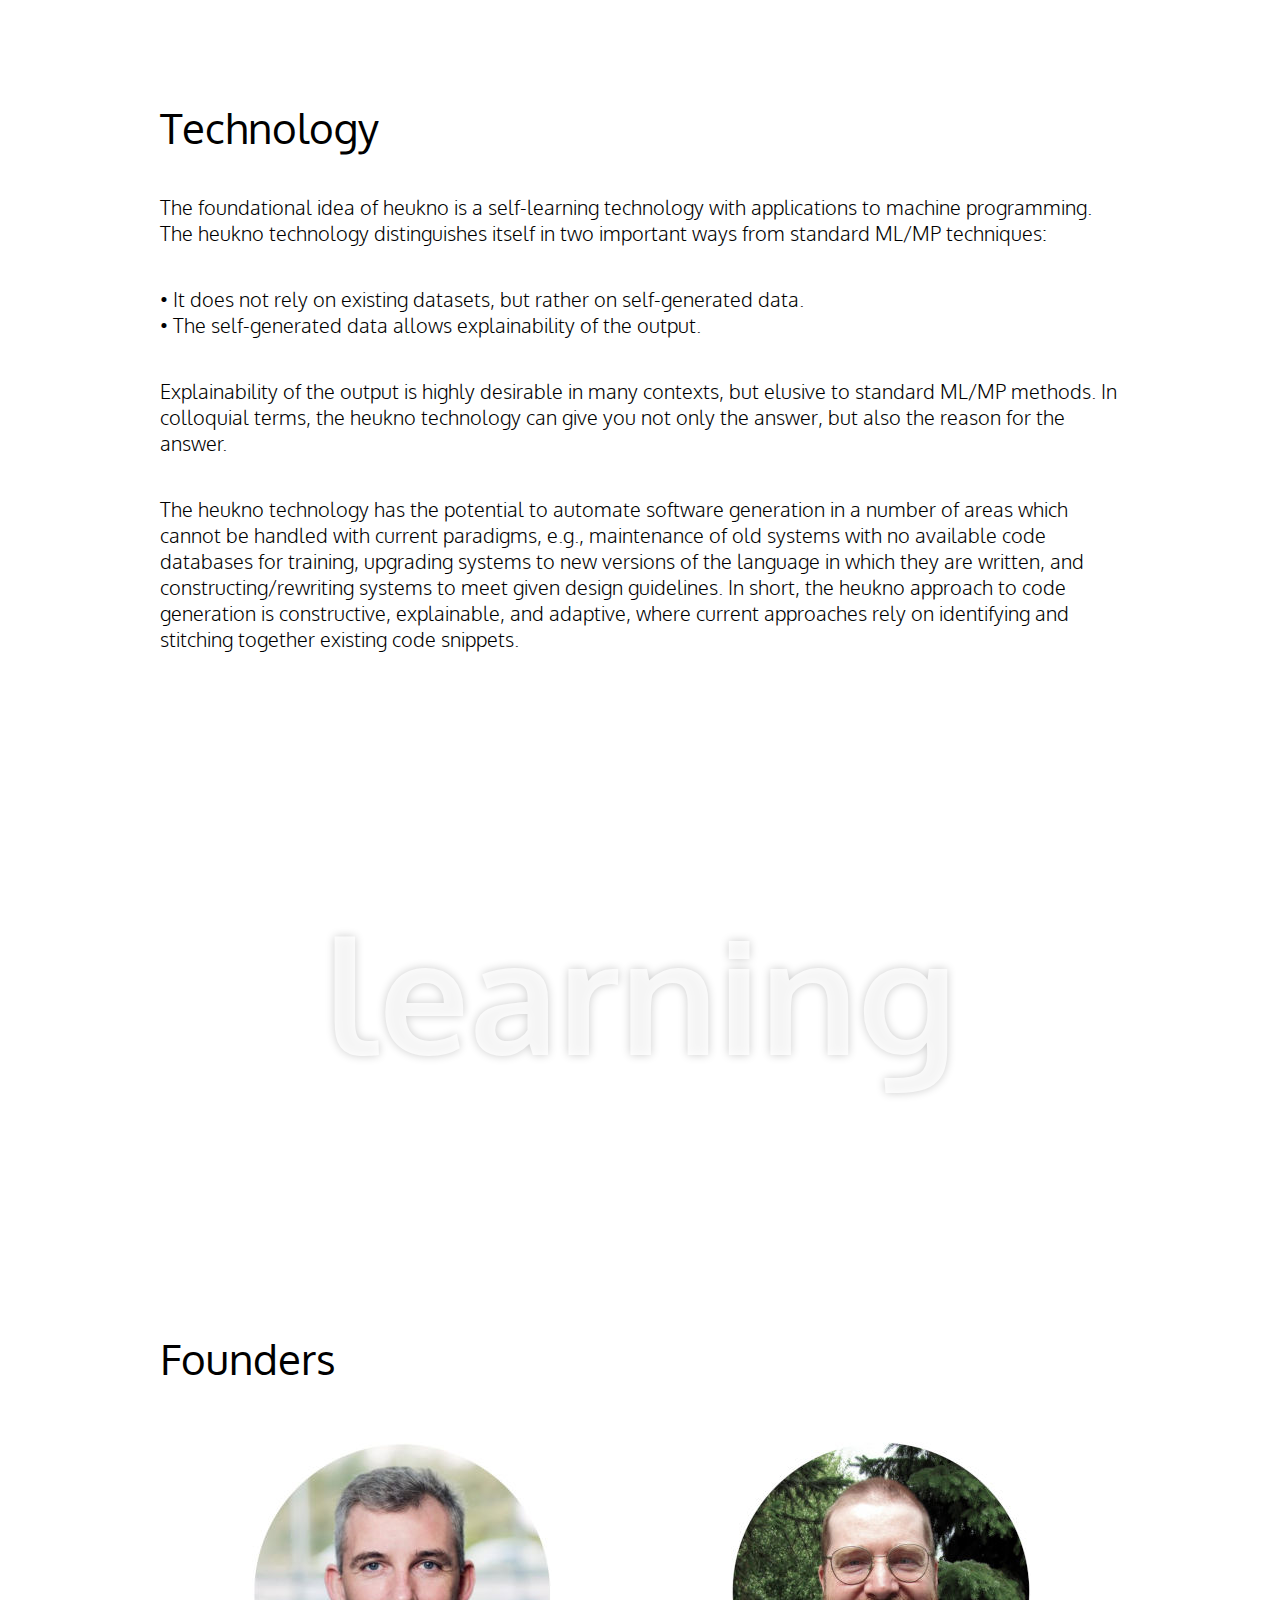
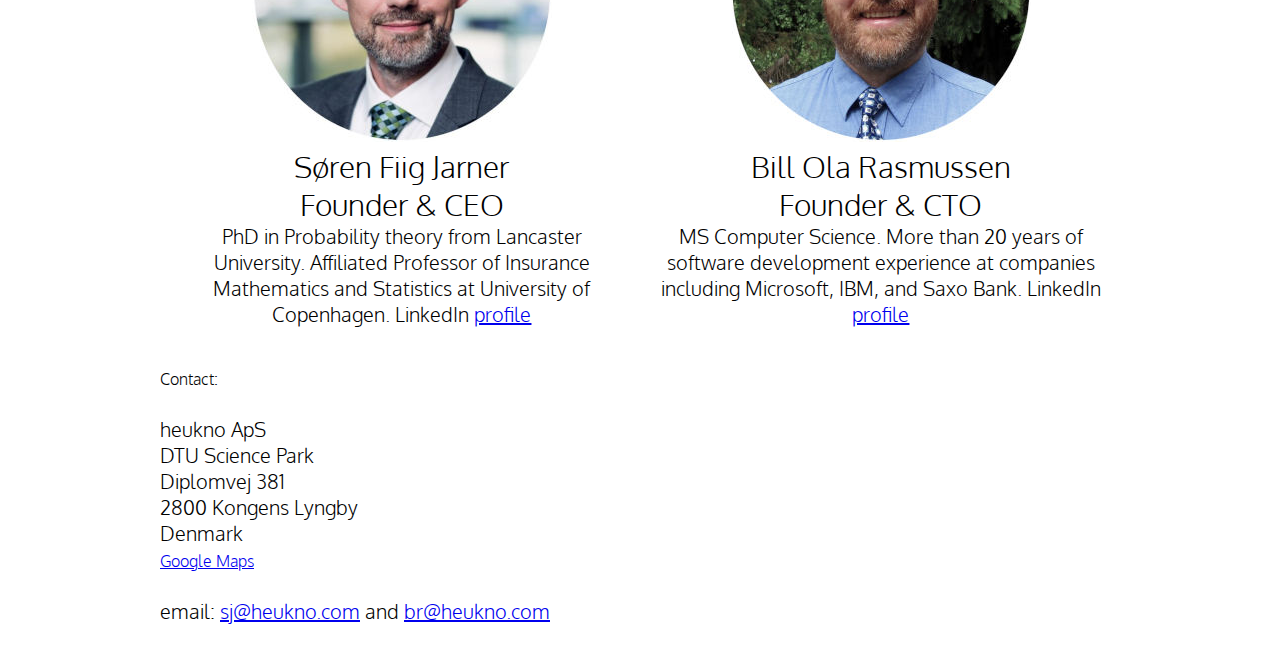
==== commit 7c72dcfd: "fix formatting in founders section" ====
--- a/new/index.html
+++ b/new/index.html
@@ -69,37 +69,39 @@
 <section class="module content">
     <div class="container">
         <h2>Founders</h2>
-        <p>
         <table style="margin-left:auto;margin-right:auto;">
             <tr>
                 <td style="padding:15px;text-align:center;">
-                    <img src="img/sj_300x300.JPG" width="300" height="300" alt="Søren Fiig Jarner" ><br>
-                    <span style="font-size:150%">Søren Fiig Jarner,
-                    Founder & CEO</span><br>
-                    PhD in Probability theory from Lancaster University. Affiliated Professor of Insurance Mathematics and Statistics at University of Copenhagen.
-                    LinkedIn <a href="https://www.linkedin.com/in/soren-fiig-jarner/">profile</a>
+                    <p>
+                        <img src="img/sj_300x300.JPG" width="300" height="300" alt="Søren Fiig Jarner"><br>
+                        <span style="font-size:150%">Søren Fiig Jarner<br>Founder & CEO</span><br>
+                        PhD in Probability theory from Lancaster University. Affiliated Professor of Insurance Mathematics and Statistics at
+                        University of Copenhagen.
+                        LinkedIn <a href="https://www.linkedin.com/in/soren-fiig-jarner/">profile</a>
+                    </p>
                 </td>
                 <td style="padding:15px;text-align:center;">
-                    <img src="img/br_300x300.JPG" width="300" height="300" alt="Bill Ola Rasmussen" ><br>
-                    <span style="font-size:150%">Bill Ola Rasmussen,
-                    Founder & CTO</span><br>
-                    MS Computer Science. 20 plus years of software development experience at companies including Microsoft, IBM, and Saxo Bank.
-                    LinkedIn <a href="https://www.linkedin.com/in/billra/">profile</a>
+                    <p>
+                        <img src="img/br_300x300.JPG" width="300" height="300" alt="Bill Ola Rasmussen"><br>
+                        <span style="font-size:150%">Bill Ola Rasmussen<br>Founder & CTO</span><br>
+                        MS Computer Science. More than 20 years of software development experience at companies including Microsoft, IBM, and
+                        Saxo Bank.
+                        LinkedIn <a href="https://www.linkedin.com/in/billra/">profile</a>
+                    </p>
                 </td>
             </tr>
         </table>
-        </p>
     </div>
     <div class="container">
         <br>
         <p>
-            <small style="font-size:70%">Contact:</small><br><br>
+            <small style="font-size:80%">Contact:</small><br><br>
             heukno ApS<br>
             DTU Science Park<br>
             Diplomvej 381<br>
             2800 Kongens Lyngby<br>
             Denmark<br>
-            <a style="font-size:70%" href="https://goo.gl/maps/VMZJfCxHjvkPGmKR7">Google Maps</a><br><br>
+            <a style="font-size:80%" href="https://goo.gl/maps/VMZJfCxHjvkPGmKR7">Google Maps</a><br><br>
             email: <a href="mailto:sj@heukno.com">sj@heukno.com</a> and <a href="mailto:br@heukno.com">br@heukno.com</a>
         </p>
     </div>
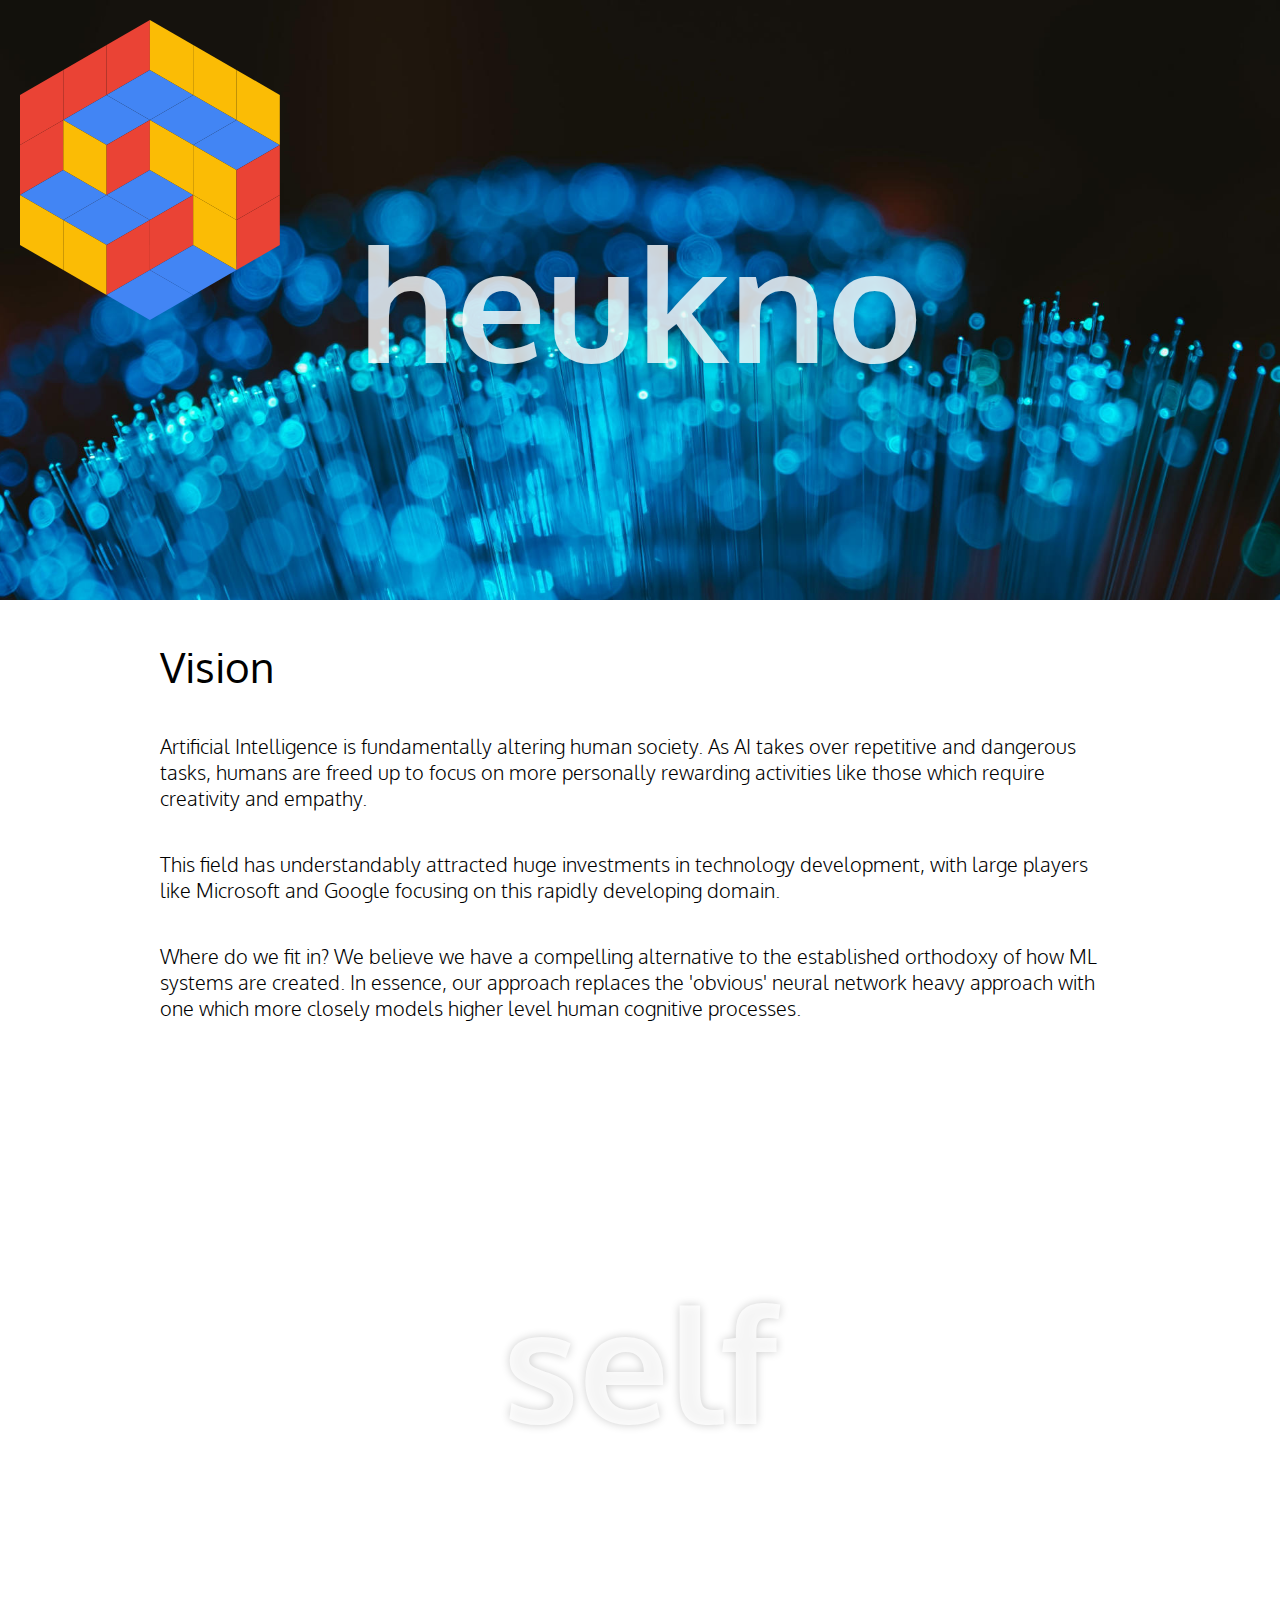
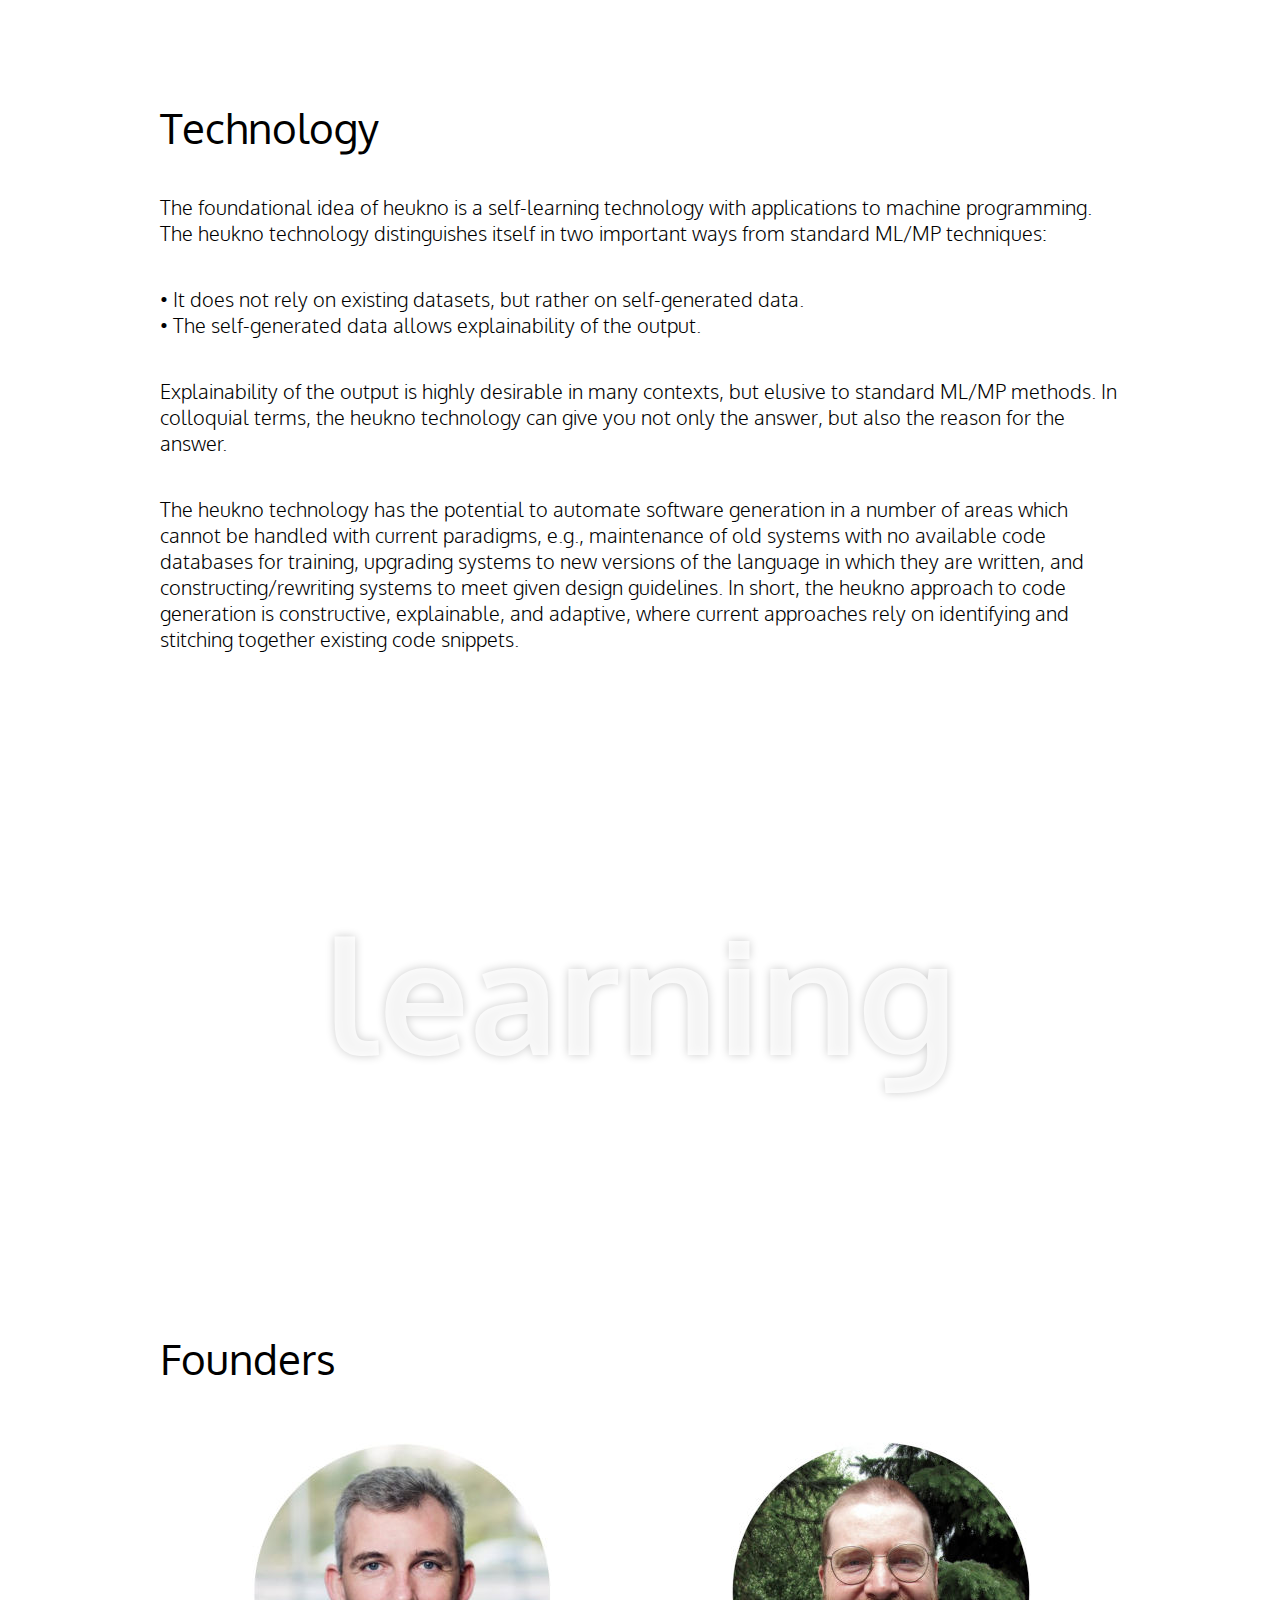
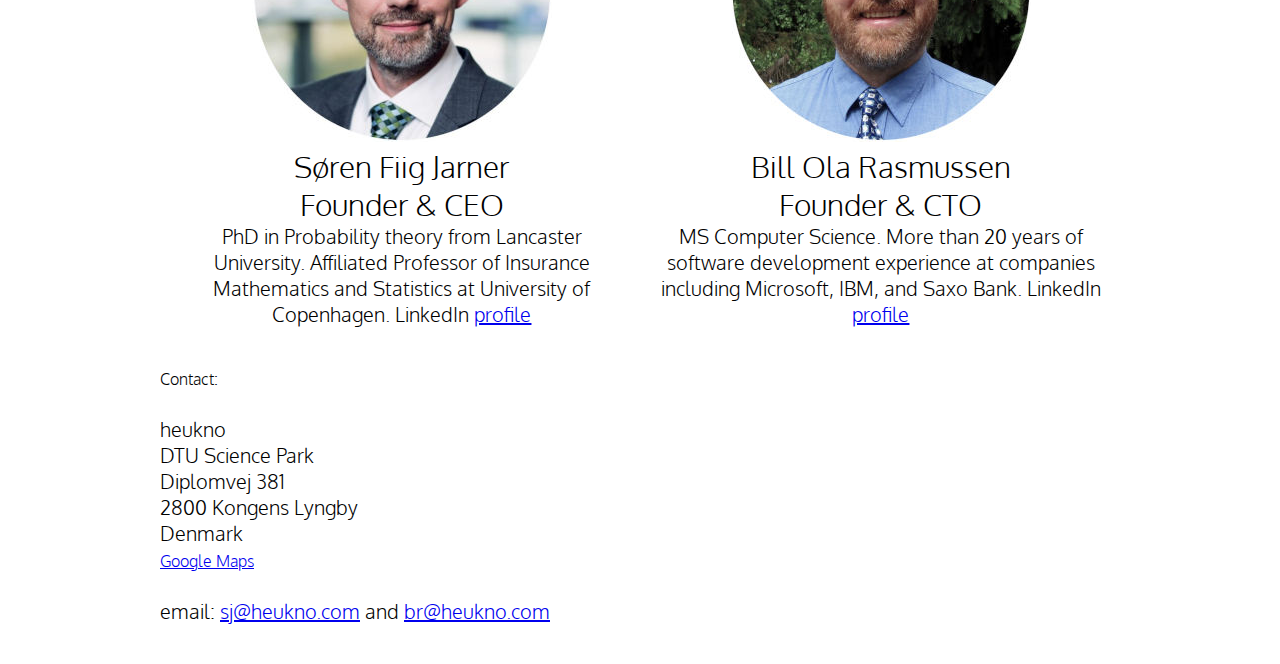
==== commit 4a78ac52: "remove ApS" ====
--- a/new/index.html
+++ b/new/index.html
@@ -96,7 +96,7 @@
         <br>
         <p>
             <small style="font-size:80%">Contact:</small><br><br>
-            heukno ApS<br>
+            heukno<br>
             DTU Science Park<br>
             Diplomvej 381<br>
             2800 Kongens Lyngby<br>
